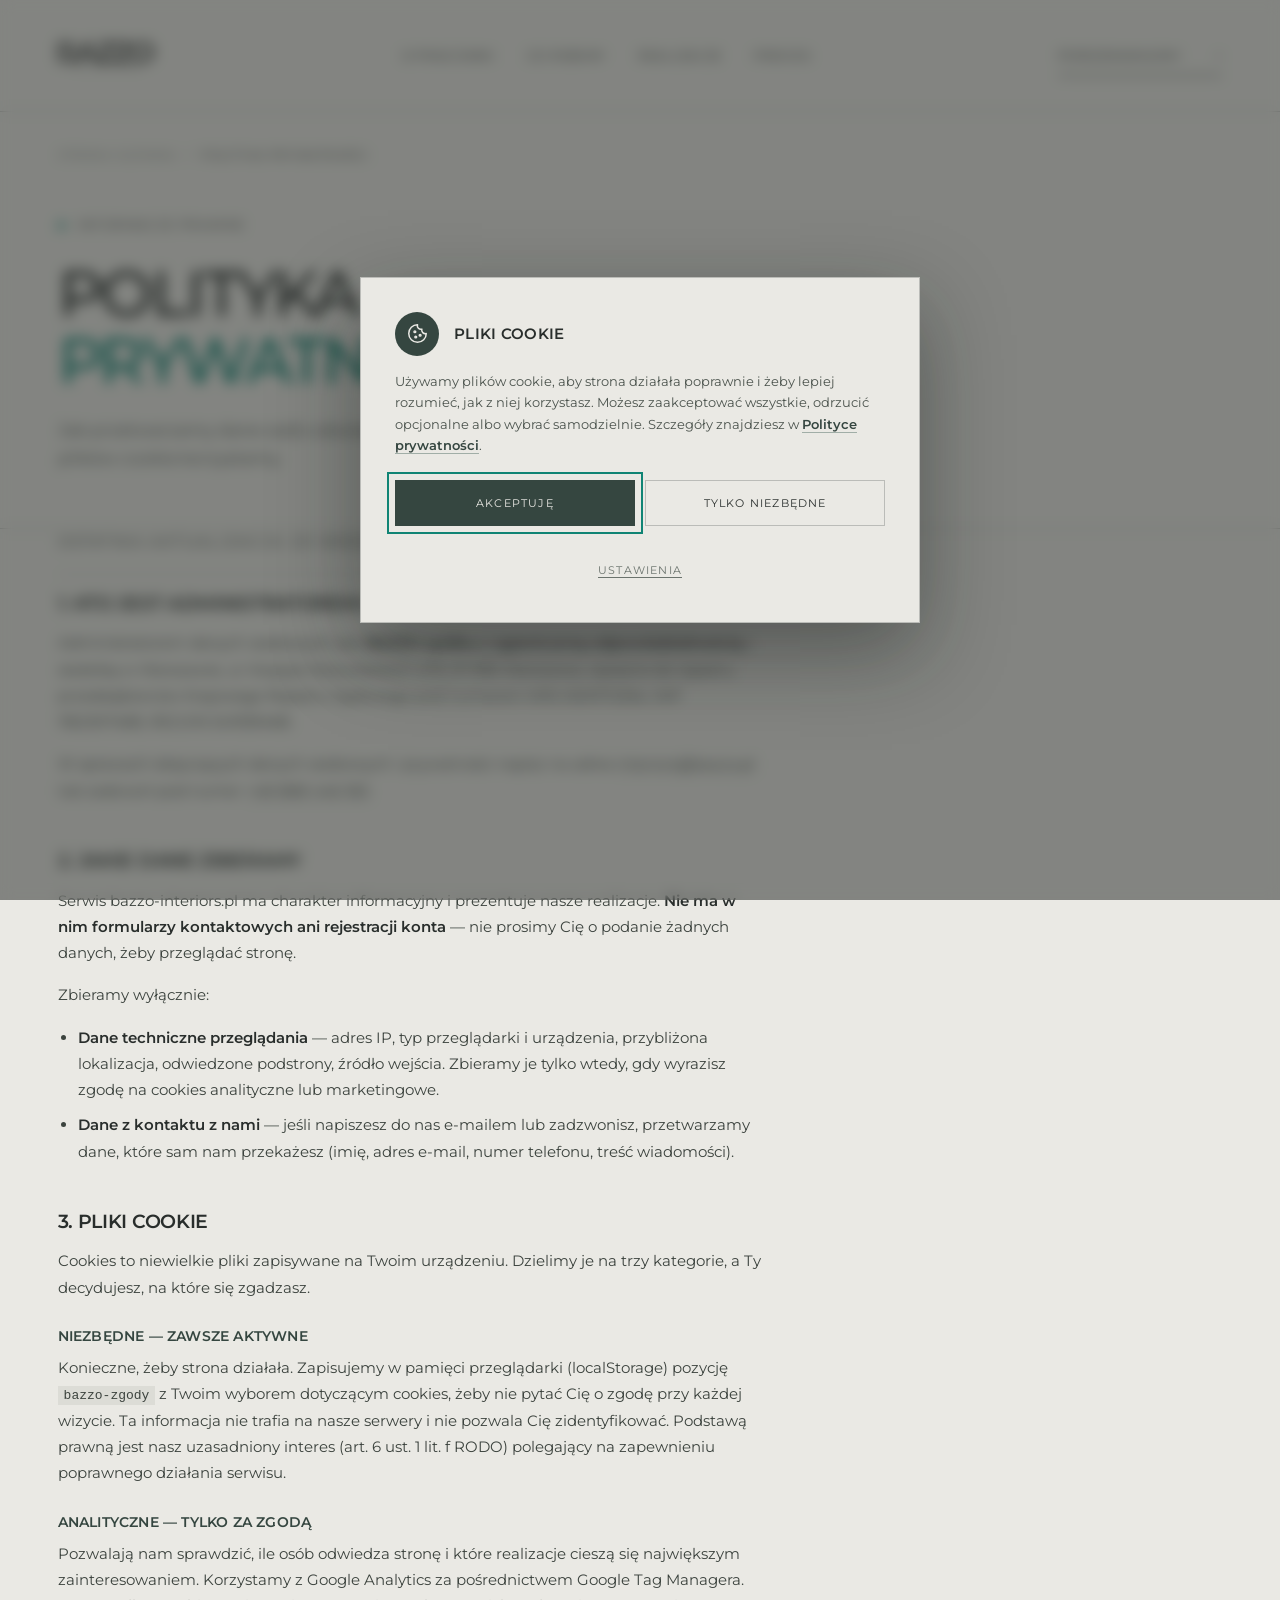
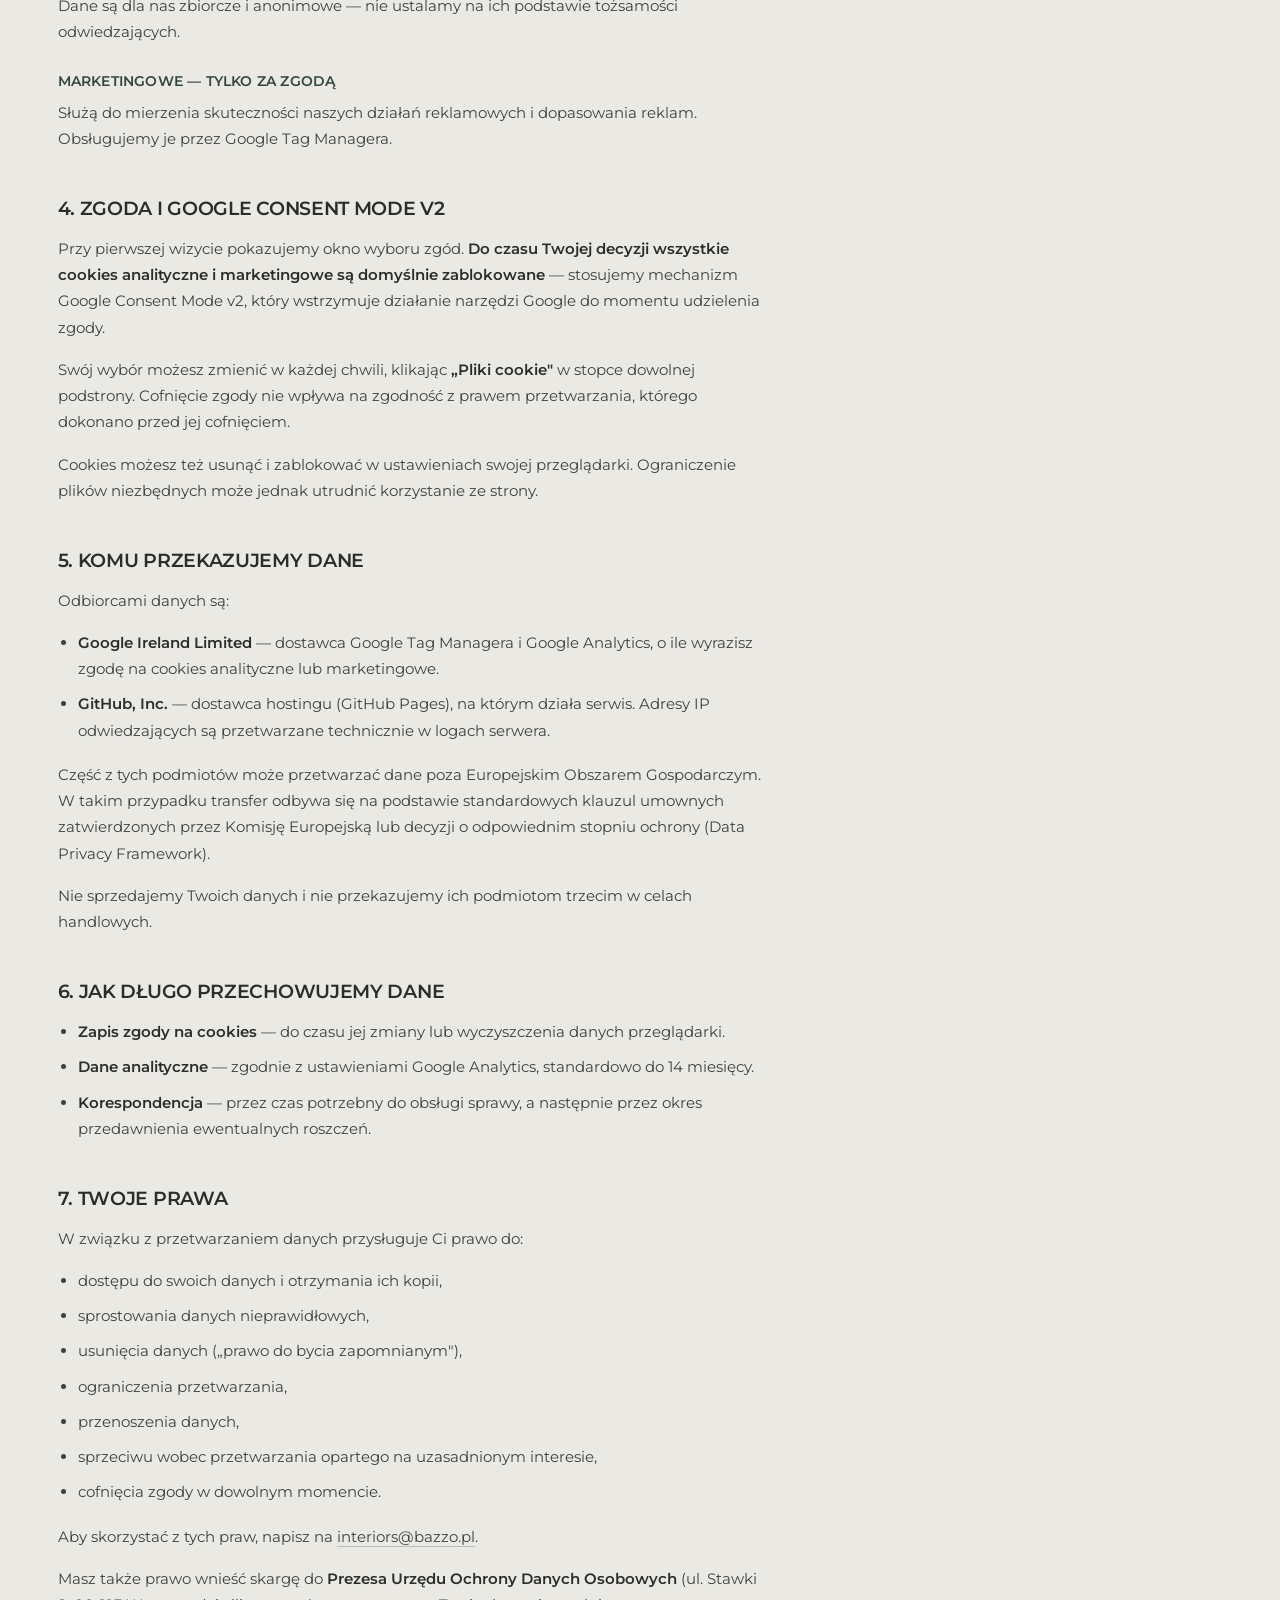
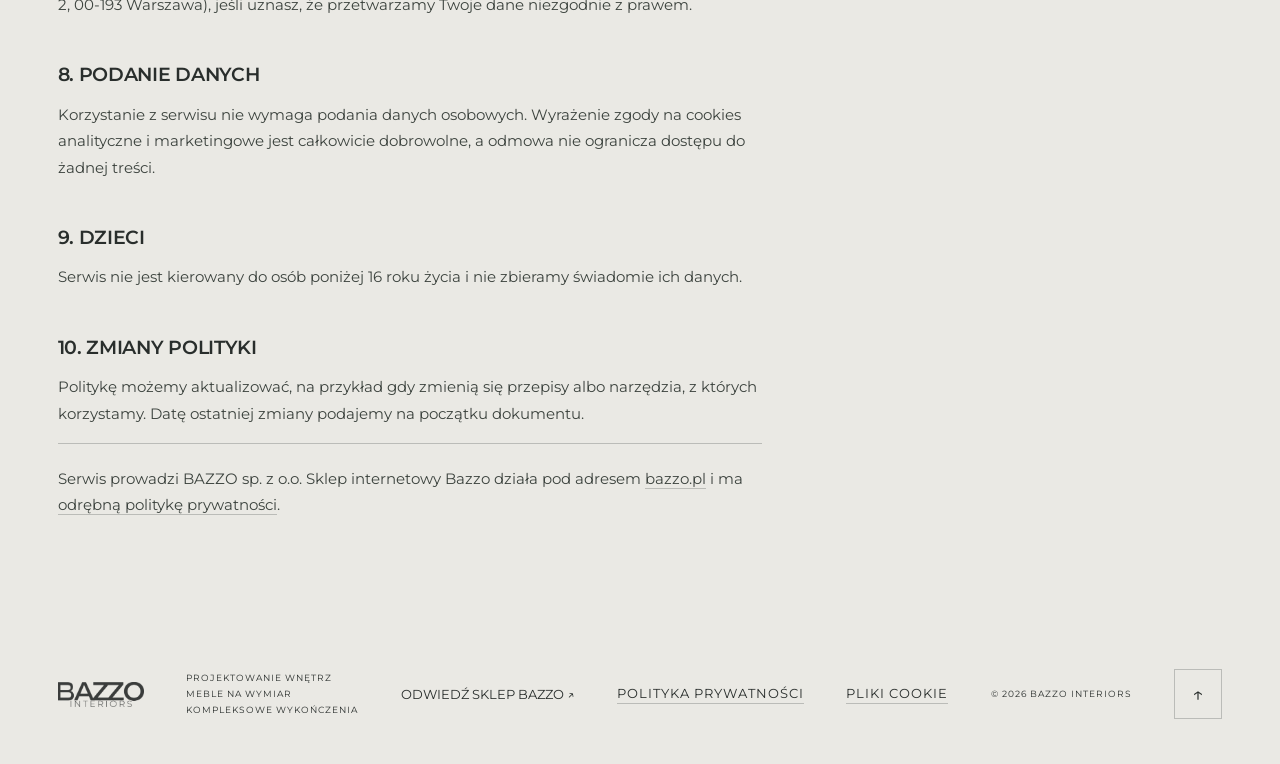
==== polityka-prywatnosci.html @ 99de22cb "Polityka prywatności Osobna podstrona opisująca realia tego serwisu: brak formularzy, lokalne fonty," ====
<!doctype html>
<html lang="pl"><head><meta charset="UTF-8"><!-- Google Consent Mode v2 --><script>window.dataLayer=window.dataLayer||[];function gtag(){dataLayer.push(arguments);}gtag('consent','default',{'ad_storage':'denied','ad_user_data':'denied','ad_personalization':'denied','analytics_storage':'denied','personalization_storage':'denied','functionality_storage':'granted','security_storage':'granted','wait_for_update':500});gtag('set','url_passthrough',true);try{var z=localStorage.getItem('bazzo-zgody');if(z){var o=JSON.parse(z);gtag('consent','update',{'ad_storage':o.marketing?'granted':'denied','ad_user_data':o.marketing?'granted':'denied','ad_personalization':o.marketing?'granted':'denied','analytics_storage':o.analityka?'granted':'denied','personalization_storage':o.analityka?'granted':'denied'});}}catch(e){}</script><!-- End Consent Mode --><!-- Google Tag Manager --><script>(function(w,d,s,l,i){w[l]=w[l]||[];w[l].push({'gtm.start':new Date().getTime(),event:'gtm.js'});var f=d.getElementsByTagName(s)[0],j=d.createElement(s),dl=l!='dataLayer'?'&l='+l:'';j.async=true;j.src='https://www.googletagmanager.com/gtm.js?id='+i+dl;f.parentNode.insertBefore(j,f);})(window,document,'script','dataLayer','GTM-NRX2MJMX');</script><!-- End Google Tag Manager --><meta name="viewport" content="width=device-width,initial-scale=1"><meta name="description" content="Polityka prywatności i informacja o plikach cookie serwisu Bazzo Interiors."><title>Polityka prywatności - Bazzo Interiors</title><link rel="stylesheet" href="style.css"><link rel="icon" href="favicon.svg"><meta name="robots" content="index,follow"></head>
<body class="subpage"><!-- Google Tag Manager (noscript) --><noscript><iframe src="https://www.googletagmanager.com/ns.html?id=GTM-NRX2MJMX" height="0" width="0" style="display:none;visibility:hidden"></iframe></noscript><!-- End Google Tag Manager (noscript) -->
<a class="skip" href="#main">Przejdź do treści</a>
<header><a class="logo" href="index.html" aria-label="Bazzo Interiors - strona główna"><img src="assets/logo/bazzo-interiors.webp?v=dcfa63eb" alt="Bazzo Interiors" width="500" height="145"></a><nav id="navigation" aria-label="Nawigacja główna"><a href="index.html#o-nas">O pracowni</a><a href="index.html#oferta">Co robimy</a><a href="index.html#realizacje">Realizacje</a><a href="index.html#proces">Proces</a><a class="mobile-contact" href="index.html#kontakt">Kontakt ↗︎</a></nav><a class="header-contact" href="index.html#kontakt">Porozmawiajmy <span>↗︎</span></a><button class="menu-toggle" aria-expanded="false" aria-controls="navigation" aria-label="Otwórz menu"><span class="menu-label">MENU</span><span class="menu-icon" aria-hidden="true"><i></i><i></i><i></i></span></button></header>

<main id="main">
<nav class="breadcrumb" aria-label="Ścieżka nawigacji"><a href="index.html">Strona główna</a><span aria-hidden="true">/</span><span aria-current="page">Polityka prywatności</span></nav>
<section class="project-hero"><p class="eyebrow"><span class="dot"></span> INFORMACJE PRAWNE</p><h1>Polityka<br><em>prywatności</em></h1><p class="lead">Jak przetwarzamy dane osób odwiedzających serwis bazzo-interiors.pl i z jakich plików cookie korzystamy.</p></section>
<article class="dokument">
<p class="dokument-data">Ostatnia aktualizacja: 20 września 2026</p>

<h2>1. Kto jest administratorem danych</h2>
<p>Administratorem danych osobowych jest <strong>BAZZO spółka z ograniczoną odpowiedzialnością</strong> z siedzibą w Warszawie, ul. Książąt Mazowieckich 4/13, 01-990 Warszawa, wpisana do rejestru przedsiębiorców Krajowego Rejestru Sądowego pod numerem KRS 0001172554, NIP 1182307488, REGON 541939468.</p>
<p>W sprawach dotyczących danych osobowych i prywatności napisz na adres <a href="mailto:interiors@bazzo.pl">interiors@bazzo.pl</a> lub zadzwoń pod numer <a href="tel:+48888446183">+48 888 446 183</a>.</p>

<h2>2. Jakie dane zbieramy</h2>
<p>Serwis bazzo-interiors.pl ma charakter informacyjny i prezentuje nasze realizacje. <strong>Nie ma w nim formularzy kontaktowych ani rejestracji konta</strong> — nie prosimy Cię o podanie żadnych danych, żeby przeglądać stronę.</p>
<p>Zbieramy wyłącznie:</p>
<ul>
<li><strong>Dane techniczne przeglądania</strong> — adres IP, typ przeglądarki i urządzenia, przybliżona lokalizacja, odwiedzone podstrony, źródło wejścia. Zbieramy je tylko wtedy, gdy wyrazisz zgodę na cookies analityczne lub marketingowe.</li>
<li><strong>Dane z kontaktu z nami</strong> — jeśli napiszesz do nas e-mailem lub zadzwonisz, przetwarzamy dane, które sam nam przekażesz (imię, adres e-mail, numer telefonu, treść wiadomości).</li>
</ul>

<h2>3. Pliki cookie</h2>
<p>Cookies to niewielkie pliki zapisywane na Twoim urządzeniu. Dzielimy je na trzy kategorie, a Ty decydujesz, na które się zgadzasz.</p>

<h3>Niezbędne — zawsze aktywne</h3>
<p>Konieczne, żeby strona działała. Zapisujemy w pamięci przeglądarki (localStorage) pozycję <code>bazzo-zgody</code> z Twoim wyborem dotyczącym cookies, żeby nie pytać Cię o zgodę przy każdej wizycie. Ta informacja nie trafia na nasze serwery i nie pozwala Cię zidentyfikować. Podstawą prawną jest nasz uzasadniony interes (art. 6 ust. 1 lit. f RODO) polegający na zapewnieniu poprawnego działania serwisu.</p>

<h3>Analityczne — tylko za zgodą</h3>
<p>Pozwalają nam sprawdzić, ile osób odwiedza stronę i które realizacje cieszą się największym zainteresowaniem. Korzystamy z Google Analytics za pośrednictwem Google Tag Managera. Dane są dla nas zbiorcze i anonimowe — nie ustalamy na ich podstawie tożsamości odwiedzających.</p>

<h3>Marketingowe — tylko za zgodą</h3>
<p>Służą do mierzenia skuteczności naszych działań reklamowych i dopasowania reklam. Obsługujemy je przez Google Tag Managera.</p>

<h2>4. Zgoda i Google Consent Mode v2</h2>
<p>Przy pierwszej wizycie pokazujemy okno wyboru zgód. <strong>Do czasu Twojej decyzji wszystkie cookies analityczne i marketingowe są domyślnie zablokowane</strong> — stosujemy mechanizm Google Consent Mode v2, który wstrzymuje działanie narzędzi Google do momentu udzielenia zgody.</p>
<p>Swój wybór możesz zmienić w każdej chwili, klikając <strong>„Pliki cookie"</strong> w stopce dowolnej podstrony. Cofnięcie zgody nie wpływa na zgodność z prawem przetwarzania, którego dokonano przed jej cofnięciem.</p>
<p>Cookies możesz też usunąć i zablokować w ustawieniach swojej przeglądarki. Ograniczenie plików niezbędnych może jednak utrudnić korzystanie ze strony.</p>

<h2>5. Komu przekazujemy dane</h2>
<p>Odbiorcami danych są:</p>
<ul>
<li><strong>Google Ireland Limited</strong> — dostawca Google Tag Managera i Google Analytics, o ile wyrazisz zgodę na cookies analityczne lub marketingowe.</li>
<li><strong>GitHub, Inc.</strong> — dostawca hostingu (GitHub Pages), na którym działa serwis. Adresy IP odwiedzających są przetwarzane technicznie w logach serwera.</li>
</ul>
<p>Część z tych podmiotów może przetwarzać dane poza Europejskim Obszarem Gospodarczym. W takim przypadku transfer odbywa się na podstawie standardowych klauzul umownych zatwierdzonych przez Komisję Europejską lub decyzji o odpowiednim stopniu ochrony (Data Privacy Framework).</p>
<p>Nie sprzedajemy Twoich danych i nie przekazujemy ich podmiotom trzecim w celach handlowych.</p>

<h2>6. Jak długo przechowujemy dane</h2>
<ul>
<li><strong>Zapis zgody na cookies</strong> — do czasu jej zmiany lub wyczyszczenia danych przeglądarki.</li>
<li><strong>Dane analityczne</strong> — zgodnie z ustawieniami Google Analytics, standardowo do 14 miesięcy.</li>
<li><strong>Korespondencja</strong> — przez czas potrzebny do obsługi sprawy, a następnie przez okres przedawnienia ewentualnych roszczeń.</li>
</ul>

<h2>7. Twoje prawa</h2>
<p>W związku z przetwarzaniem danych przysługuje Ci prawo do:</p>
<ul>
<li>dostępu do swoich danych i otrzymania ich kopii,</li>
<li>sprostowania danych nieprawidłowych,</li>
<li>usunięcia danych („prawo do bycia zapomnianym"),</li>
<li>ograniczenia przetwarzania,</li>
<li>przenoszenia danych,</li>
<li>sprzeciwu wobec przetwarzania opartego na uzasadnionym interesie,</li>
<li>cofnięcia zgody w dowolnym momencie.</li>
</ul>
<p>Aby skorzystać z tych praw, napisz na <a href="mailto:interiors@bazzo.pl">interiors@bazzo.pl</a>.</p>
<p>Masz także prawo wnieść skargę do <strong>Prezesa Urzędu Ochrony Danych Osobowych</strong> (ul. Stawki 2, 00-193 Warszawa), jeśli uznasz, że przetwarzamy Twoje dane niezgodnie z prawem.</p>

<h2>8. Podanie danych</h2>
<p>Korzystanie z serwisu nie wymaga podania danych osobowych. Wyrażenie zgody na cookies analityczne i marketingowe jest całkowicie dobrowolne, a odmowa nie ogranicza dostępu do żadnej treści.</p>

<h2>9. Dzieci</h2>
<p>Serwis nie jest kierowany do osób poniżej 16 roku życia i nie zbieramy świadomie ich danych.</p>

<h2>10. Zmiany polityki</h2>
<p>Politykę możemy aktualizować, na przykład gdy zmienią się przepisy albo narzędzia, z których korzystamy. Datę ostatniej zmiany podajemy na początku dokumentu.</p>

<p class="dokument-stopka">Serwis prowadzi BAZZO sp. z o.o. Sklep internetowy Bazzo działa pod adresem <a href="https://bazzo.pl/" target="_blank" rel="noopener">bazzo.pl</a> i ma <a href="https://bazzo.pl/policies/privacy-policy" target="_blank" rel="noopener">odrębną politykę prywatności</a>.</p>
</article>
</main>
<footer><a class="logo" href="index.html"><img src="assets/logo/bazzo-interiors.webp?v=dcfa63eb" alt="Bazzo Interiors" width="500" height="145"></a><p>PROJEKTOWANIE WNĘTRZ<br>MEBLE NA WYMIAR<br>KOMPLEKSOWE WYKOŃCZENIA</p><a href="https://bazzo.pl/" target="_blank" rel="noopener">Odwiedź sklep Bazzo ↗︎</a><a class="polityka-link" href="polityka-prywatnosci.html">Polityka prywatności</a><a class="zgody-link" href="#zgody">Pliki cookie</a><span>© 2026 BAZZO INTERIORS</span><a class="to-top" href="#" aria-label="Wróć na początek">↑︎</a></footer>
<div class="zgody" id="zgody" role="dialog" aria-modal="false" aria-labelledby="zgody-tytul" aria-describedby="zgody-opis"><div class="zgody-panel"><div class="zgody-naglowek"><span class="zgody-ikona" aria-hidden="true"><svg viewBox="0 0 24 24" fill="none" stroke="currentColor" stroke-width="1.7" stroke-linecap="round" stroke-linejoin="round"><path d="M12 2a10 10 0 1 0 10 10 4 4 0 0 1-5-5 4 4 0 0 1-5-5Z"/><circle cx="9" cy="10" r="1"/><circle cx="15" cy="14" r="1"/><circle cx="10" cy="16" r="1"/></svg></span><h2 id="zgody-tytul">Pliki cookie</h2></div><p id="zgody-opis">Używamy plików cookie, aby strona działała poprawnie i żeby lepiej rozumieć, jak z niej korzystasz. Możesz zaakceptować wszystkie, odrzucić opcjonalne albo wybrać samodzielnie. Szczegóły znajdziesz w <a href="polityka-prywatnosci.html">Polityce prywatności</a>.</p><div class="zgody-akcje"><button type="button" class="zgody-tak" data-zgoda="wszystko">Akceptuję</button><button type="button" class="zgody-nie" data-zgoda="nic">Tylko niezbędne</button><button type="button" class="zgody-wiecej" data-zgoda="ustawienia" aria-expanded="false" aria-controls="zgody-szczegoly">Ustawienia</button></div><div class="zgody-szczegoly" id="zgody-szczegoly"><div class="zgody-kat"><input type="checkbox" id="zg-niezbedne" checked disabled><div><label for="zg-niezbedne">Niezbędne</label><p>Konieczne do działania strony. Zawsze włączone.</p></div></div><div class="zgody-kat"><input type="checkbox" id="zg-analityka"><div><label for="zg-analityka">Analityczne</label><p>Anonimowe statystyki odwiedzin — pomagają nam ulepszać stronę.</p></div></div><div class="zgody-kat"><input type="checkbox" id="zg-marketing"><div><label for="zg-marketing">Marketingowe</label><p>Dopasowanie reklam i mierzenie ich skuteczności.</p></div></div><div class="zgody-akcje" style="margin-top:18px"><button type="button" class="zgody-tak" data-zgoda="wybrane">Zapisz wybór</button></div></div></div></div><script src="script.js"></script></body></html>
---- style.css ----
@font-face{font-family:Montserrat;font-style:normal;font-weight:400;font-display:swap;src:url('/fonts/montserrat-400.ttf') format('truetype')}@font-face{font-family:Montserrat;font-style:normal;font-weight:500;font-display:swap;src:url('/fonts/montserrat-500.ttf') format('truetype')}@font-face{font-family:Montserrat;font-style:normal;font-weight:600;font-display:swap;src:url('/fonts/montserrat-600.ttf') format('truetype')}
:root{--cream:#efede5;--ink:#252b27;--green:#108474;--forest:#173f36;--peach:#e8c7b8;--line:rgba(37,43,39,.22)}*{box-sizing:border-box}html{scroll-behavior:smooth;scroll-padding-top:30px}body{margin:0;background:var(--cream);color:var(--ink);font-family:Arial,Helvetica,sans-serif;font-size:16px;-webkit-font-smoothing:antialiased}a{color:inherit;text-decoration:none}button{font:inherit;color:inherit;cursor:pointer}a,button,summary{-webkit-tap-highlight-color:transparent}a:focus-visible,button:focus-visible,summary:focus-visible{outline:2px solid var(--green);outline-offset:6px}img{display:block;width:100%;height:100%;object-fit:cover}h1,h2,h3,p,figure{margin:0}h1,h2,h3{font-family:Georgia,'Times New Roman',serif;font-weight:400}em{font-weight:400}header{height:112px;padding:0 4.5%;display:flex;align-items:center;gap:35px;border-bottom:1px solid var(--line)}.logo{font-family:Georgia,serif;font-size:56px;line-height:.7;letter-spacing:-5px;display:inline-flex;flex-direction:column;align-items:center}.logo span{font-family:Arial,sans-serif;font-size:10px;letter-spacing:4px;margin-top:17px;padding-left:7px}nav{display:flex;gap:32px;margin:auto;font-size:14px}nav a{padding:10px 0;position:relative}nav a:after{content:'';position:absolute;left:0;bottom:4px;width:0;height:1px;background:currentColor;transition:width .25s}nav a:hover:after{width:100%}.header-contact{font-size:14px;border-bottom:1px solid;padding:12px 0}.header-contact span{margin-left:30px}.menu-toggle{display:none}.hero{display:grid;grid-template-columns:48% 49% 3%;padding:36px 4.5% 42px;min-height:680px}.hero-copy{padding:30px 11% 10px 0;display:flex;flex-direction:column}.eyebrow,.section-label,.image-note,.photo-caption,.underlink,figcaption,.principles a{font-size:12px;letter-spacing:1.4px;line-height:1.5}.eyebrow{display:flex;gap:12px;align-items:center}.dot{height:7px;width:7px;border-radius:50%;background:var(--green)}h1{font-size:clamp(75px,8.5vw,135px);letter-spacing:-7px;line-height:.96;margin:62px 0 42px}h1 em{color:var(--green)}.hero-bottom{display:flex;align-items:center;justify-content:space-between;gap:12px}.hero-bottom p{line-height:1.65}.round-link{height:70px;width:70px;flex-shrink:0;border:1px solid var(--ink);border-radius:50%;display:grid;place-items:center;font-size:30px;transition:background .3s,color .3s,transform .3s}.round-link:hover{background:var(--forest);color:var(--cream);transform:rotate(45deg)}.underlink{margin-top:auto;padding-top:44px;width:max-content;display:flex;gap:42px;align-items:center}.underlink span{font-size:22px}.hero-photo{position:relative;overflow:hidden;min-height:590px}.hero-photo img{position:absolute;object-position:50% 54%}.hero-side{writing-mode:vertical-rl;align-self:center;justify-self:end;font-size:10px;letter-spacing:2px}.principles{background:var(--forest);color:var(--cream);padding:28px 4.5%;display:flex;gap:45px;align-items:center}.principles>span{font-family:Georgia,serif;font-size:27px}.principles a{margin-left:auto;font-size:10px}.section{padding:100px 4.5%;display:grid;grid-template-columns:21% 79%;position:relative}.section-label{font-size:11px;padding-top:12px}.about h2,h2{font-size:clamp(38px,4.6vw,70px);letter-spacing:-2.5px;line-height:1.08}.about h2 em{color:var(--green)}.about-text{display:grid;grid-template-columns:1fr 1fr;gap:50px;margin:42px 0 0;max-width:910px}.about-text p,.author p{line-height:1.7;font-size:15px}.small-mark{font:italic 130px Georgia,serif;color:var(--green);letter-spacing:-18px}.author strong{font-weight:500}.services{background:var(--forest);color:var(--cream)}.section-heading{display:flex;justify-content:space-between;align-items:end;gap:35px;margin-bottom:55px}.section-heading p{font-size:14px;line-height:1.65}.service-list{border-top:1px solid #ffffff40}details{border-bottom:1px solid #ffffff40}summary{list-style:none;display:flex;align-items:center;padding:25px 0;cursor:pointer;gap:30px}summary::-webkit-details-marker{display:none}.number{font-size:11px;opacity:.65}h3{font-size:27px}.plus{font-size:27px;margin-left:auto;font-weight:200;transition:transform .3s}details[open] .plus{transform:rotate(45deg)}details p{margin:0 55px 28px;max-width:560px;line-height:1.7;font-size:15px;color:#e0e4db}.portfolio{padding-bottom:90px}.portfolio-heading{display:flex;justify-content:space-between;align-items:end;gap:25px;margin-bottom:55px}.portfolio-heading p{font-size:14px;line-height:1.6}.gallery{grid-column:1/3;display:grid;grid-template-columns:1fr 1fr;gap:70px 7%}.photo-button{padding:0;border:0;display:block;width:100%;position:relative;overflow:hidden;background:#d4d1c6}.photo-button img{transition:transform .7s}.photo-button:hover img{transform:scale(1.04)}.photo-button>span{position:absolute;right:16px;bottom:16px;border-radius:50%;width:42px;height:42px;display:grid;place-items:center;background:var(--cream);font-size:23px}figcaption{display:flex;justify-content:space-between;gap:10px;padding-top:17px;font-size:9px;letter-spacing:.8px}.process{background:var(--peach)}.steps{display:grid;grid-template-columns:repeat(4,1fr);margin:55px 0 50px}.steps article{padding:0 22px;border-left:1px solid var(--line)}.steps article:first-child{padding-left:0;border:0}.steps article:last-child{padding-right:0}.steps article>span{font:italic 40px Georgia,serif}.steps h3{font-size:23px;margin:27px 0 17px}.steps p{font-size:14px;line-height:1.6}.assurances{border-top:1px solid var(--line);padding-top:30px;display:grid;grid-template-columns:repeat(3,1fr);gap:30px}.assurances h4{font-size:13px;font-weight:500;margin:0 0 10px}.assurances p{font-size:12px;line-height:1.6;max-width:225px}.contact{background:var(--ink);color:var(--cream);padding-top:100px;padding-bottom:100px}.contact h2{font-size:clamp(48px,6vw,90px)}.contact h2 em{color:#b9cdbf}.contact-bottom{display:grid;grid-template-columns:1fr 1.25fr;gap:40px;margin-top:55px;align-items:end}.contact-bottom p{font-size:14px;line-height:1.7}.contact-links{display:flex;flex-direction:column;gap:20px}.contact-links a{padding-bottom:15px;border-bottom:1px solid #ffffff55;display:flex;justify-content:space-between;font:25px Georgia,serif}.contact-links a:hover{color:#b9cdbf}footer{padding:45px 4.5%;display:flex;align-items:center;justify-content:space-between;gap:30px}footer p,footer>span{font-size:9px;line-height:1.8;letter-spacing:1px}footer>a:not(.logo){font-size:13px}.to-top{border:1px solid var(--line);padding:12px 17px;font-size:20px!important}.skip{position:fixed;top:-60px;left:12px;z-index:10;background:var(--cream);padding:14px}.skip:focus{top:10px}dialog{border:0;background:var(--ink);color:var(--cream);padding:55px 25px 15px;width:min(1100px,95vw);max-height:95dvh}dialog::backdrop{background:#151a17ed}dialog picture{display:block;width:100%}dialog img{width:100%;height:70dvh;object-fit:contain}.close-dialog{position:absolute;right:25px;top:17px;background:none;border:0;color:var(--cream);font-size:12px;letter-spacing:1px}.lightbox-bottom{display:flex;align-items:center;justify-content:center;gap:35px;margin-top:12px}.lightbox-bottom button{background:none;border:1px solid #ffffff55;width:42px;height:35px}.lightbox-bottom span{font-size:12px}@media(min-width:1550px){body{max-width:1800px;margin:auto}.hero{min-height:790px}.hero-photo{min-height:700px}}@media(max-width:950px){header{height:95px;gap:20px}nav{gap:20px}.header-contact span{margin-left:12px}.hero{grid-template-columns:48% 52%;min-height:610px}.hero-side{display:none}.hero-photo{min-height:535px}h1{font-size:85px;letter-spacing:-5px;margin-top:65px}.hero-copy{padding-right:10%}.section{grid-template-columns:17% 83%;padding-top:75px;padding-bottom:75px}.section-label{font-size:9px;letter-spacing:.7px}.section-heading{align-items:start;flex-direction:column;gap:25px}.about-text{gap:28px}.steps{grid-template-columns:1fr 1fr;gap:30px}.steps article:nth-child(3){border:0;padding-left:0}.contact-links a{font-size:21px}.principles{gap:25px}.principles>span{font-size:23px}footer p{display:none}}@media(max-width:680px){header{height:90px;padding:0 6%;justify-content:space-between}.logo{font-size:47px}.logo span{font-size:8px;letter-spacing:3px;margin-top:14px}.header-contact{margin-left:auto;font-size:12px}.header-contact span{display:none}.menu-toggle{display:flex;gap:14px;background:none;border:0;padding:10px 0;font-size:12px}.menu-toggle span{font-size:16px}nav{display:none;position:absolute;left:0;right:0;top:90px;padding:25px 6%;background:var(--cream);z-index:5;border-bottom:1px solid var(--line)}nav.is-open{display:flex;flex-direction:column;gap:10px}.hero{padding:28px 6% 30px;display:flex;flex-direction:column}.hero-copy{padding:0}.eyebrow{font-size:10px;letter-spacing:1px}h1{font-size:clamp(75px,16vw,108px);letter-spacing:-5px;margin:35px 0 26px}.hero-bottom{max-width:none}.hero-bottom p{font-size:14px}.round-link{width:58px;height:58px}.underlink{font-size:10px;gap:25px;padding-top:24px;margin-bottom:28px}.hero-photo{min-height:0;height:470px}.principles{padding:25px 6%;gap:12px;flex-wrap:wrap;justify-content:space-between}.principles>span{font-size:20px}.principles a{width:100%;margin:8px 0 0;font-size:9px}.section{display:block;padding:60px 6%}.section-label{font-size:10px;margin-bottom:27px;padding:0;letter-spacing:1px}h2,.about h2{font-size:42px;letter-spacing:-1.8px}.about-text{display:block;margin:30px 0}.about-text p{font-size:15px;margin-bottom:18px}.small-mark{font-size:90px;letter-spacing:-10px;flex-shrink:0}.author p{font-size:13px}.section-heading{margin-bottom:30px}.section-heading p{font-size:14px}summary{gap:15px;padding:21px 0}h3{font-size:23px}.number{font-size:10px}.plus{font-size:23px}details p{margin:0 0 25px 29px;font-size:14px}.portfolio-heading{display:block;margin-bottom:30px}.portfolio-heading p{margin-top:22px}.gallery{gap:35px;display:flex;flex-direction:column}.project{margin:0}figcaption{font-size:8px;padding-top:12px}.steps{margin:35px 0;gap:35px 20px}.steps article{padding:0 0 0 20px}.steps h3{font-size:23px;margin:20px 0 13px}.steps p{font-size:13px}.assurances{grid-template-columns:1fr;gap:23px}.assurances p{max-width:100%;font-size:13px}.assurances h4{font-size:14px}.contact h2{font-size:48px}.contact-bottom{display:block;margin-top:30px}.contact-links{margin-top:35px}.contact-links a{font-size:25px}footer{padding:35px 6%;flex-wrap:wrap;gap:30px}footer>span{width:70%;font-size:8px}footer>.to-top{margin-left:auto}.photo-button>span{width:36px;height:36px}.hero-photo img{object-position:center 60%}dialog{padding:50px 10px 12px}dialog picture{display:block;width:100%}dialog img{height:65dvh}}@media(prefers-reduced-motion:reduce){html{scroll-behavior:auto}*,*:before,*:after{transition:none!important;animation:none!important}}

/* Montserrat typography and grey-led Bazzo palette. */
:root{--cream:#eae9e4;--ink:#292e2c;--green:#108474;--forest:#354640;--peach:#d0d1cb;--line:rgba(41,46,44,.24)}
body,h1,h2,h3,h4,button,input,select,textarea,.logo,.logo span,.small-mark,.steps article>span,.principles>span,.contact-links a{font-family:Montserrat,Arial,sans-serif}
h1,h2,h3,h4{text-transform:uppercase;font-weight:500}em{font-style:normal;font-weight:inherit}
h1{font-size:clamp(48px,5.6vw,88px);letter-spacing:-.055em;line-height:1.06;margin:70px 0 46px}
h2,.about h2{font-size:clamp(32px,3.55vw,54px);line-height:1.15;letter-spacing:-.045em}
.hero-copy{padding-right:8%}.logo{font-weight:600;font-size:49px;letter-spacing:-4px}.logo span{font-weight:500}
.principles{background:#3d4441}.principles>span{font-size:21px;letter-spacing:-.6px}.services{background:#3b4641}.steps article>span{font-size:32px;font-weight:400}.steps h3{font-size:18px;letter-spacing:-.5px;line-height:1.35}.service-list h3{font-size:22px;letter-spacing:-.7px}.small-mark{font-size:105px;font-style:normal;letter-spacing:-12px}.contact{background:#292e2c}.contact h2{font-size:clamp(36px,4.7vw,71px);letter-spacing:-.05em}.contact-links a{font-size:22px;letter-spacing:-.7px}.hero-photo img{object-position:center 50%}.project:nth-child(3) .photo-button{aspect-ratio:1.16}.project:nth-child(4) .photo-button{aspect-ratio:.95}.contact h2 em{color:#a6bfb2}@media(max-width:950px){h1{font-size:clamp(41px,5.6vw,65px);letter-spacing:-.055em}.hero-copy{padding-right:8%}.principles>span{font-size:18px}.contact-links a{font-size:18px}.section-heading h2{font-size:40px}}@media(max-width:680px){h1{font-size:clamp(44px,10vw,68px);margin:36px 0 30px;letter-spacing:-.055em}.hero-copy{padding:0}.logo{font-size:42px}.principles>span{font-size:14px;letter-spacing:-.4px}.principles{gap:10px}.principles a{font-size:9px}h2,.about h2,.section-heading h2{font-size:31px;letter-spacing:-1.2px;line-height:1.2}.service-list h3{font-size:18px;line-height:1.4}.steps h3{font-size:17px}.small-mark{font-size:80px}.contact h2{font-size:34px;letter-spacing:-1.5px}.contact-links a{font-size:20px}}
/* Uppercase navigation, actions and horizontal brand statements. */
nav a,.header-contact,.menu-toggle,.principles>span,footer>a:not(.logo),button{text-transform:uppercase}
.principles>span{font-size:19px;letter-spacing:.2px}
nav{font-size:12px;letter-spacing:.7px}.header-contact{font-size:12px;letter-spacing:.5px}@media(max-width:950px){.principles>span{font-size:15px}.principles{gap:22px}nav{gap:20px;font-size:11px}}@media(max-width:680px){.principles>span{font-size:clamp(10px,2.8vw,15px);letter-spacing:0}.principles{gap:9px}.header-contact{font-size:10px}.menu-toggle{font-size:10px}nav{font-size:13px}}
.mobile-contact{display:none}.menu-icon{width:22px;height:20px;position:relative;display:block}.menu-icon i{position:absolute;left:0;width:22px;height:1px;background:currentColor;transition:transform .2s,top .2s}.menu-icon i:first-child{top:6px}.menu-icon i:last-child{top:13px}.menu-toggle[aria-expanded=true] .menu-icon i:first-child{top:10px;transform:rotate(45deg)}.menu-toggle[aria-expanded=true] .menu-icon i:last-child{top:10px;transform:rotate(-45deg)}@media(max-width:680px){
 header{height:88px;position:relative;z-index:20;background:var(--cream);padding:0 6%;gap:0}
 .header-contact{display:none}.menu-toggle{display:flex;align-items:center;gap:14px;min-height:48px;min-width:88px;justify-content:flex-end;margin-left:auto;font-size:11px;letter-spacing:1px}.menu-toggle .menu-label{font-size:11px}.menu-toggle:focus:not(:focus-visible){outline:none}
 nav{display:none;position:fixed;inset:88px 0 0;margin:0;padding:25px 6% max(32px,env(safe-area-inset-bottom));background:var(--cream);overflow:auto;border:0;gap:0}
 nav.is-open{display:flex;flex-direction:column;gap:0}nav a{display:flex;align-items:center;justify-content:space-between;min-height:76px;font-size:25px;font-weight:500;letter-spacing:-1px;border-bottom:1px solid var(--line);padding:22px 0}nav a:after{display:none}nav a:before{content:'↗';order:2;font-size:22px;font-weight:400}nav .mobile-contact{display:flex;margin-top:auto;color:var(--green);border-bottom:0;padding-top:40px}nav .mobile-contact:before{content:none}
 body.menu-open{overflow:hidden}body.menu-open header{position:fixed;inset:0 0 auto;height:88px}body.menu-open #main{padding-top:88px}
}@media(max-width:680px){
 .header-contact{display:block;margin-left:auto;margin-right:18px;font-size:10px;letter-spacing:.3px;padding:12px 0;white-space:nowrap}
 .menu-toggle{min-width:44px;width:44px;min-height:44px;margin-left:0;justify-content:center;gap:0}
 .menu-toggle .menu-label{display:none}.menu-icon{height:22px;width:22px}
 .menu-icon i:first-child{top:4px}.menu-icon i:nth-child(2){top:10px}.menu-icon i:last-child{top:16px}
 .menu-toggle[aria-expanded=true] .menu-icon i:first-child{top:10px;transform:rotate(45deg)}
 .menu-toggle[aria-expanded=true] .menu-icon i:nth-child(2){opacity:0}
 .menu-toggle[aria-expanded=true] .menu-icon i:last-child{top:10px;transform:rotate(-45deg)}
}

/* Shared alignment and uncropped, proportionate photography. */
.about-image{grid-column:2;width:100%;height:auto;aspect-ratio:4/3}

.small-mark{font-size:110px;line-height:1;font-weight:500;letter-spacing:-10px}.author p{max-width:670px}
.gallery{grid-column:2;display:grid;grid-template-columns:repeat(2,minmax(0,1fr));gap:44px 28px}
.gallery .project{width:100%;justify-self:stretch;align-self:start}.gallery .project-landscape .photo-button{aspect-ratio:4/3}.gallery .project-portrait .photo-button{aspect-ratio:3/4}.gallery .photo-button img{object-fit:contain}.gallery .photo-button:hover img{transform:none}@media(max-width:950px){.small-mark{font-size:90px}.gallery{gap:36px 22px}}@media(max-width:680px){.small-mark{font-size:65px;letter-spacing:-6px}.author p{font-size:13px}.gallery{display:grid;grid-template-columns:1fr;gap:30px}.gallery .project{width:100%;align-self:start}.gallery .project-landscape .photo-button{aspect-ratio:4/3}.gallery .project-portrait .photo-button{aspect-ratio:3/4}}

/* The opening composition, including the brand strip, fits the viewport. */
.hero{height:calc(100svh - 192px);min-height:0;padding-top:26px;padding-bottom:26px;grid-template-rows:minmax(0,1fr)}
.hero-copy{min-height:0;padding-top:12px;padding-bottom:4px}.hero-copy h1{margin:clamp(22px,5vh,60px) 0 clamp(22px,4vh,42px)}.hero-copy .underlink{padding-top:20px}
.hero-photo{min-height:0;height:100%;padding:7px;border:1px solid #b5b9b2;background:#dce0d8}.hero-photo img{position:static;width:100%;height:100%}
.principles{height:80px;padding-top:18px;padding-bottom:18px}
.gallery .photo-button{padding:7px;border:1px solid #b5b9b2;background:#dce0d8}.gallery .photo-button>span{right:17px;bottom:17px}@media(min-width:1550px){.hero{min-height:0}.hero-photo{min-height:0}}@media(min-width:681px) and (max-height:740px){.hero-copy h1{font-size:clamp(42px,5vw,72px);margin:24px 0}.hero-copy{padding-top:0}.hero-bottom p{font-size:14px}.hero-copy .underlink{padding-top:12px}}@media(min-width:681px) and (max-width:950px){.hero{height:calc(100svh - 175px);min-height:0}.hero-photo{min-height:0}}@media(max-width:680px){
 .hero{height:calc(100svh - 176px);min-height:0;padding:20px 6%;display:grid;grid-template-columns:minmax(0,1fr);grid-template-rows:auto minmax(0,1fr);gap:0}
 .hero-copy{padding:0;min-height:0}.hero-copy h1{font-size:clamp(38px,10vw,58px);margin:24px 0 20px}.hero-bottom p{font-size:13px;line-height:1.5}.hero-bottom .round-link{width:48px;height:48px;font-size:24px}.hero-copy .underlink{padding-top:14px;margin-bottom:20px;font-size:9px;line-height:1.2}.hero-photo{height:100%;min-height:0;padding:5px}.hero-photo img{object-position:center 55%}.principles{height:88px;min-height:0;padding:16px 6%;row-gap:7px}.principles a{margin-top:0}.eyebrow{font-size:9px}.gallery .photo-button{padding:5px}
}@media(max-height:580px){.hero{height:auto;min-height:430px}.hero-photo{min-height:230px}}

/* Karuzela w sekcji hero: przesuw z miękkim easingiem i delikatnym zoomem aktywnego kadru. */
.hero-photo .carousel{position:relative;width:100%;height:100%;overflow:hidden}
.carousel-track{list-style:none;margin:0;padding:0;display:flex;height:100%;width:100%;transition:transform .85s cubic-bezier(.22,.61,.36,1)}
.hero-slide{flex:0 0 100%;height:100%;overflow:hidden}
.hero-slide picture{display:block;width:100%;height:100%}
.hero-slide img{width:100%;height:100%;object-fit:cover;object-position:center 55%;transform:scale(1.06);transition:transform 1.4s cubic-bezier(.22,.61,.36,1)}
.hero-slide.is-active img{transform:scale(1)}




@media(prefers-reduced-motion:reduce){.carousel-track{transition:none}.hero-slide img{transform:none;transition:none}}

/* Sekcja O pracowni bez zdjęcia: nota o autorze jako stopka tekstu, w jednej kolumnie z akapitami. */
.author{grid-column:2;display:grid;grid-template-columns:96px minmax(0,1fr);align-items:center;gap:34px;width:100%;max-width:910px;margin-top:52px;padding-top:34px;border-top:1px solid var(--line)}
.author p{max-width:640px;margin:0}
.small-mark{font-size:88px;line-height:1;font-weight:500;letter-spacing:-9px;color:var(--green)}
@media(max-width:950px){.author{grid-template-columns:78px minmax(0,1fr);gap:26px;margin-top:42px;padding-top:28px}.small-mark{font-size:72px;letter-spacing:-7px}}
@media(max-width:680px){.author{grid-template-columns:58px minmax(0,1fr);gap:18px;margin-top:32px;padding-top:26px}.small-mark{font-size:54px;letter-spacing:-5px}}

/* Sekcja O pracowni: nagłówek, akapity i nota o autorze na wspólnej siatce
   i wspólnej prawej krawędzi, żeby blok czytał się jako jedna kolumna. */
.about-content,.about .about-text,.about .author{max-width:1035px;width:100%}
.about h2{max-width:900px}
.about .about-text{grid-template-columns:repeat(2,minmax(0,1fr));gap:56px;margin:44px 0 0}
.about .author{grid-template-columns:96px minmax(0,1fr);gap:34px;margin-top:56px;padding-top:34px}
.about .author p{max-width:none}
@media(max-width:950px){.about h2{max-width:none}.about .about-text{gap:34px;margin-top:36px}.about .author{margin-top:44px;padding-top:28px}}
@media(max-width:680px){.about .about-text{display:block;margin-top:26px}.about .about-text p+p{margin-top:18px}.about .author{margin-top:32px;padding-top:26px}}
/* Jedna kolumna tekstu o szerokości optymalnej do czytania. */
.about .about-text{display:block;max-width:68ch}
.about .about-text p{font-size:16px;line-height:1.75}
@media(max-width:680px){.about .about-text p{font-size:15px}}

/* Sekcja materiałów: pionowe kafle z fakturą, pod nimi próbka koloru i kod. */
.materials{background:#292e2c;color:var(--cream)}
.materials .section-label{color:#9aa39d}
.materials-main{grid-column:2}
.materials .section-heading{display:flex;justify-content:space-between;align-items:end;gap:35px;margin-bottom:52px}
.materials .section-heading p{font-size:14px;line-height:1.65;color:#c3c9c4}
.material-grid{display:grid;grid-template-columns:repeat(4,minmax(0,1fr));gap:22px}
/* Kafle wyrównane w rzędzie niezależnie od długości nazwy: każdy kafel to
   własna siatka z trzema stałymi pasami (zdjęcie / próbka / podpis). */
.material{margin:0;display:grid;grid-template-rows:auto auto 1fr;align-content:start}
.material picture,.material>img{display:block;border-radius:26px;overflow:hidden;aspect-ratio:3/4;width:100%;height:auto;object-fit:cover}
.material img{width:100%;height:100%;object-fit:cover;transition:transform .8s cubic-bezier(.22,.61,.36,1)}
.material:hover img{transform:scale(1.07)}
.swatch{display:block;height:64px;border-radius:12px;margin:14px 0 12px;box-shadow:inset 0 0 0 1px rgba(255,255,255,.14)}
.material figcaption{display:flex;flex-direction:column;gap:3px;align-self:start}
.material strong{font-size:13px;font-weight:500;letter-spacing:.4px;text-transform:uppercase;min-height:2.6em;display:flex;align-items:flex-start}
.material figcaption span{font-size:11px;color:#a8b0aa;letter-spacing:.3px}
.material code{font-family:inherit;font-size:10px;color:#7f8983;letter-spacing:1px;padding-top:2px}
@media(max-width:950px){.materials .section-heading{flex-direction:column;align-items:start;gap:22px;margin-bottom:38px}.swatch{height:52px}}
@media(max-width:680px){.materials-main{grid-column:1}.material picture{border-radius:20px}.swatch{height:44px;margin:11px 0 9px}.material strong{font-size:12px}.material figcaption span{font-size:10px}}

/* Kafelki realizacji: całe są linkiem do podstrony, z podpisem pod zdjęciem. */
.project-link{display:block}
.project-photo{position:relative;display:block;overflow:hidden;background:#dce0d8;padding:7px;border:1px solid #b5b9b2}
.project-landscape .project-photo{aspect-ratio:4/3}
.project-portrait .project-photo{aspect-ratio:3/4}
.project-photo picture{display:block;width:100%;height:100%}
.project-photo img{width:100%;height:100%;object-fit:contain;transition:transform .8s cubic-bezier(.22,.61,.36,1)}
.project-link:hover .project-photo img{transform:scale(1.03)}
.project-arrow{position:absolute;right:17px;bottom:17px;width:42px;height:42px;border-radius:50%;background:var(--cream);display:grid;place-items:center;font-size:23px;transition:background .3s,color .3s,transform .3s}
.project-link:hover .project-arrow{background:var(--forest);color:var(--cream);transform:rotate(45deg)}
.project figcaption{display:flex;flex-direction:column;gap:5px;padding-top:18px}
.project figcaption strong{font-size:17px;font-weight:500;letter-spacing:-.4px;text-transform:uppercase}
.project figcaption span{font-size:12px;line-height:1.5;color:#5d6360;letter-spacing:.2px}
.project-link:focus-visible{outline:2px solid var(--green);outline-offset:6px}
@media(max-width:680px){.project-photo{padding:5px}.project figcaption{padding-top:14px}.project figcaption strong{font-size:15px}.project figcaption span{font-size:11px}.project-arrow{width:36px;height:36px;font-size:19px;right:12px;bottom:12px}}

/* Miniatury realizacji: jednolita ramka 4:3 dla równej siatki niezależnie od
   orientacji zdjęcia; kadr wypełnia ramkę (środek jest najważniejszy). */
.gallery .project-landscape .project-photo,.gallery .project-portrait .project-photo{aspect-ratio:4/3}
.gallery .project-photo img{object-fit:cover}
@media(max-width:680px){.gallery .project-landscape .project-photo,.gallery .project-portrait .project-photo{aspect-ratio:4/3}}

/* ---- Podstrony realizacji ---- */
.breadcrumb{display:flex;gap:10px;align-items:center;flex-wrap:wrap;padding:26px 4.5% 0;font-size:11px;letter-spacing:1.2px;text-transform:uppercase;color:#6b716d}
.breadcrumb a:hover{color:var(--ink)}
.breadcrumb [aria-current]{color:var(--ink)}
.project-hero{padding:44px 4.5% 56px;border-bottom:1px solid var(--line)}
.project-hero h1{font-size:clamp(38px,5vw,74px);letter-spacing:-.05em;line-height:1.05;margin:26px 0 0;max-width:15ch}
.project-hero .lead{margin-top:22px;font-size:17px;line-height:1.65;max-width:62ch;color:#4a504d}
.project-meta{display:grid;grid-template-columns:repeat(4,minmax(0,1fr));gap:28px;margin:46px 0 0;padding-top:28px;border-top:1px solid var(--line)}
.meta-item dt{font-size:10px;letter-spacing:1.4px;text-transform:uppercase;color:#6b716d}
.meta-item dd{margin:8px 0 0;font-size:15px;line-height:1.5}
.project-body{padding-top:72px;padding-bottom:16px}
.project-text{grid-column:2;max-width:68ch}
.project-text p{font-size:16px;line-height:1.75;margin:0}
.project-text p+p{margin-top:20px}
.project-materials{padding-top:64px;padding-bottom:64px}
.project-materials .materials-main{grid-column:2}
.project-materials h2{font-size:clamp(28px,3.1vw,46px);letter-spacing:-.04em;line-height:1.15;margin-bottom:34px}
.project-materials h2 em{color:var(--green)}
.spec-list{display:grid;grid-template-columns:repeat(2,minmax(0,1fr));gap:0 56px;margin:0;max-width:1035px}
.spec{display:flex;justify-content:space-between;gap:20px;padding:17px 0;border-top:1px solid var(--line)}
.spec dt{font-size:13px;font-weight:500;letter-spacing:.2px;text-transform:uppercase}
.spec dd{margin:0;font-size:13px;color:#5d6360;text-align:right}
.project-materials .note{margin:26px 0 0;font-size:11px;letter-spacing:1px;text-transform:uppercase;color:#8a908c}
.project-gallery{padding-top:20px;padding-bottom:80px}
.shots{grid-column:2;display:grid;grid-template-columns:repeat(2,minmax(0,1fr));gap:32px 26px}
.shot{margin:0}
.shot .photo-button{padding:7px;border:1px solid #b5b9b2;background:#dce0d8;width:100%;display:block;position:relative;overflow:hidden}
.shot-poziome .photo-button{aspect-ratio:4/3}
.shot-pionowe .photo-button{aspect-ratio:3/4}
.shot picture{display:block;width:100%;height:100%}
.shot img{width:100%;height:100%;object-fit:cover;transition:transform .8s cubic-bezier(.22,.61,.36,1)}
.shot .photo-button:hover img{transform:scale(1.03)}
.shot .photo-button>span{position:absolute;right:17px;bottom:17px;width:42px;height:42px;border-radius:50%;background:var(--cream);display:grid;place-items:center;font-size:23px;transition:background .3s,color .3s,transform .3s}
.shot .photo-button:hover>span{background:var(--forest);color:var(--cream);transform:rotate(45deg)}
.project-nav{display:grid;grid-template-columns:1fr 1fr;gap:24px;padding:0 4.5% 78px}
.pn{display:flex;flex-direction:column;gap:9px;padding:26px 0;border-top:1px solid var(--line)}
.pn.next{text-align:right}
.pn span{font-size:10px;letter-spacing:1.4px;text-transform:uppercase;color:#6b716d}
.pn strong{font-size:20px;font-weight:500;letter-spacing:-.5px;text-transform:uppercase;transition:color .25s}
.pn:hover strong{color:var(--green)}
@media(max-width:950px){.project-meta{grid-template-columns:repeat(2,minmax(0,1fr));gap:22px}.spec-list{grid-template-columns:minmax(0,1fr);gap:0}.project-hero{padding-bottom:44px}}
@media(max-width:680px){
 .breadcrumb{padding:18px 6% 0;font-size:10px;gap:7px}
 .project-hero{padding:28px 6% 34px}.project-hero h1{font-size:clamp(30px,8vw,44px);margin-top:18px}.project-hero .lead{font-size:15px;margin-top:16px}
 .project-meta{grid-template-columns:minmax(0,1fr);gap:16px;margin-top:30px;padding-top:22px}.meta-item dd{font-size:14px}
 .project-body{padding-top:44px}.project-text,.project-materials .materials-main,.shots{grid-column:1}
 .project-materials{padding-top:44px;padding-bottom:44px}.project-materials h2{margin-bottom:22px}
 .shots{grid-template-columns:minmax(0,1fr);gap:22px}.shot .photo-button{padding:5px}.shot .photo-button>span{width:36px;height:36px;font-size:19px;right:12px;bottom:12px}
 .project-nav{grid-template-columns:minmax(0,1fr);gap:0;padding:0 6% 44px}.pn.next{text-align:left}.pn strong{font-size:17px}
}
/* Galeria realizacji: równa siatka — wszystkie kadry 4:3, żeby wiersze nie
   zostawiały dziur przy mieszaniu zdjęć pionowych i poziomych. */
.shots .shot-poziome .photo-button,.shots .shot-pionowe .photo-button{aspect-ratio:4/3}
/* Nawigacja między realizacjami to <nav>, więc nie może dziedziczyć stylów
   mobilnego menu głównego (strzałka ::before, wysokość pozycji, obramowanie). */
@media(max-width:680px){
 .project-nav a:before{content:none}
 .project-nav a{display:flex;min-height:0;font-size:inherit;font-weight:inherit;letter-spacing:normal;border-bottom:0;padding:26px 0}
 .project-nav{position:static;inset:auto;background:none;overflow:visible;margin:0;padding:0 6% 44px}
}
/* Breadcrumb również jest <nav> — wyklucz go ze stylów mobilnego menu głównego. */
@media(max-width:680px){
 .breadcrumb{position:static;inset:auto;background:none;overflow:visible;margin:0;padding:18px 6% 0;flex-direction:row;flex-wrap:wrap;gap:7px;border:0}
 .breadcrumb a:before{content:none}
 .breadcrumb a,.breadcrumb span{display:inline;min-height:0;font-size:10px;font-weight:400;letter-spacing:1.1px;border-bottom:0;padding:0}
}

/* Materiały na podstronie realizacji: te same kafle co wcześniej, ale na jasnym
   tle strony — cztery w rzędzie, z próbką koloru i kodem pod fakturą. */
.project-materials .material-grid{display:grid;grid-template-columns:repeat(4,minmax(0,1fr));gap:24px;max-width:1035px;margin-top:6px}
.project-materials .material{margin:0;display:flex;flex-direction:column}
.project-materials .material picture{display:block;border-radius:22px;overflow:hidden;aspect-ratio:3/4;background:#dce0d8}
.project-materials .material img{width:100%;height:100%;object-fit:cover;transition:transform .8s cubic-bezier(.22,.61,.36,1)}
.project-materials .material:hover img{transform:scale(1.06)}
.project-materials .swatch{display:block;height:58px;border-radius:11px;margin:13px 0 12px;box-shadow:inset 0 0 0 1px rgba(41,46,44,.16)}
.project-materials .material figcaption{display:flex;flex-direction:column;gap:3px;align-self:start}
.project-materials .material strong{font-size:13px;font-weight:500;letter-spacing:.4px;text-transform:uppercase;color:var(--ink)}
.project-materials .material figcaption span{font-size:11px;line-height:1.45;color:#5d6360;letter-spacing:.2px}
.project-materials .material code{font-family:inherit;font-size:10px;color:#8a908c;letter-spacing:1px;padding-top:3px;text-transform:uppercase}
@media(max-width:950px){.project-materials .material-grid{grid-template-columns:repeat(2,minmax(0,1fr));gap:20px}.project-materials .swatch{height:50px}}
@media(max-width:680px){.project-materials .material-grid{grid-template-columns:repeat(2,minmax(0,1fr));gap:14px}.project-materials .material picture{border-radius:16px}.project-materials .swatch{height:40px;margin:10px 0 9px}.project-materials .material strong{font-size:12px}.project-materials .material figcaption span{font-size:10px}}

/* Karuzela bez strzałek: przeciąganie i kropki. Kropki są jedynym widocznym
   sterowaniem, więc muszą być wyraźniejsze i mieć obszar dotyku 44px. */
.hero-photo .carousel{cursor:grab;touch-action:pan-y}
.hero-photo .carousel:active{cursor:grabbing}
.carousel-dots{position:absolute;left:0;right:0;bottom:10px;display:flex;justify-content:center;gap:0}
.carousel-dots button{width:26px;height:34px;padding:0;border:0;background:none;display:grid;place-items:center;border-radius:0;box-shadow:none;transition:none}
.carousel-dots button:before{content:'';width:8px;height:8px;border-radius:50%;background:rgba(234,233,228,.55);box-shadow:0 1px 5px rgba(0,0,0,.4);transition:background .3s,transform .3s}
.carousel-dots button:hover:before{background:rgba(255,255,255,.85)}
.carousel-dots button[aria-current]{background:none}
.carousel-dots button[aria-current]:before{background:var(--cream);transform:scale(1.45)}
.carousel-dots button:focus-visible{outline:2px solid var(--cream);outline-offset:-4px}

/* Telefon: kilkanaście kropek nie mieści się w szerokości ekranu i robi się
   z nich nieczytelna drabinka. Zamiast tego licznik (03/13) nad cienką linią
   postępu - czytelne przy dowolnej liczbie zdjęć. Same przyciski zostają
   w drzewie (obsługa dotyku i czytniki ekranu), ale są niewidoczne. */
@media(max-width:680px){
  .carousel-dots{left:0;right:0;bottom:0;height:34px;gap:0;
    align-items:flex-end;pointer-events:none}
  .carousel-dots button{position:absolute;width:1px;height:1px;
    padding:0;margin:-1px;overflow:hidden;clip-path:inset(50%);border:0}
  .carousel-dots button:before{content:none}
  .carousel-dots:before{
    content:attr(data-licznik);
    position:absolute;right:14px;bottom:12px;
    font-size:11px;letter-spacing:1.4px;color:var(--cream);
    text-shadow:0 1px 6px rgba(0,0,0,.55);font-variant-numeric:tabular-nums;
  }
  .carousel-dots:after{
    content:'';position:absolute;left:0;bottom:0;height:2px;
    width:var(--postep,8%);background:var(--cream);
    box-shadow:0 0 8px rgba(0,0,0,.35);
    transition:width .5s cubic-bezier(.22,.61,.36,1);
  }
  .hero-photo .carousel:before{
    content:'';position:absolute;left:0;right:0;bottom:0;height:64px;
    background:linear-gradient(to top,rgba(23,33,29,.5),transparent);
    pointer-events:none;z-index:1;
  }
  .carousel-dots{z-index:2}
}
@media(max-width:680px){.carousel-dots{bottom:7px}.carousel-dots button{width:30px;height:38px}}

/* Logo jako obraz zamiast składanego tekstu. */
.logo{display:block;width:auto;height:auto;font-size:0;letter-spacing:normal}
.logo picture{display:block}
.logo img{display:block;width:auto;height:28px;object-fit:contain}
footer .logo img{height:25px}
@media(max-width:950px){.logo img{height:26px}}
@media(max-width:680px){.logo img{height:23px}footer .logo img{height:22px}}

/* Strzałki (↗ ↓ ↑ ← →) to znaki Unicode, które iOS domyślnie renderuje jako
   kolorowe emoji. Montserrat ma własne glify, więc wymuszamy wariant tekstowy
   i odcinamy systemowe fonty emoji z listy zastępczej. */
.round-link,.underlink span,.to-top,.project-arrow,.header-contact span,
.mobile-contact,.contact-links a,.shot .photo-button span,.pn span,
#previous,#next,.close-dialog,footer a{
  font-family:Montserrat,Arial,sans-serif;
  font-variant-emoji:text;
}

/* Na ekranach dotykowych nie ma najechania kursorem, więc strzałki w kaflach
   realizacji i galerii zostawały kremowe i skierowane ukośnie w górę.
   Przyjmują od razu wygląd, który na desktopie pojawia się po najechaniu:
   zielone tło i grot w prawo. */
@media(hover:none),(max-width:680px){
  .project-arrow,.photo-button>span,.shot .photo-button span{
    background:var(--forest);
    color:var(--cream);
    transform:rotate(45deg);
  }
  .round-link{
    background:var(--forest);
    color:var(--cream);
    border-color:var(--forest);
    transform:rotate(45deg);
  }
}

/* Telefon: hero jako kwadrat. Większość zdjęć w karuzeli jest pionowa,
   a poprzedni niski prostokąt (wysokość liczona od ekranu) ucinał im górę
   i dół. Kwadrat kadruje je znacznie łagodniej, a sekcja przestaje zależeć
   od wysokości okna - wysokość bierze się z szerokości zdjęcia. */
@media(max-width:680px){
  .hero{height:auto;min-height:0;grid-template-rows:auto auto}
  .hero-photo{height:auto;min-height:0;aspect-ratio:1}
  .hero-photo .carousel{height:100%}
  .hero-slide img{object-position:center 50%}
}

/* ---------- Baner zgód (Consent Mode v2) ---------- */
/* Modal wyśrodkowany: przy pierwszej wizycie blokuje stronę do czasu wyboru.
   Otwarty ponownie ze stopki działa jak zwykłe okno - da się je zamknąć.
   Układ (ikona, dwa przyciski w rzędzie, ustawienia pod spodem) wzorowany
   na layoutstudio.pl, ale w identyfikacji Bazzo: kremowy panel i ostre rogi. */
.zgody{position:fixed;inset:0;z-index:200;display:none;
  align-items:center;justify-content:center;padding:20px;
  background:rgba(28,33,30,.5);-webkit-backdrop-filter:blur(7px);backdrop-filter:blur(7px);
  overflow-y:auto;animation:zgody-tlo .3s ease}
.zgody[data-widoczny]{display:flex}
@keyframes zgody-tlo{from{opacity:0}to{opacity:1}}
@keyframes zgody-wjazd{from{opacity:0;transform:translateY(14px) scale(.98)}to{opacity:1;transform:none}}
.zgody-panel{width:min(560px,100%);margin:auto;background:var(--cream);
  border:1px solid var(--line);box-shadow:0 30px 80px rgba(18,22,20,.4);
  padding:34px 34px 30px;animation:zgody-wjazd .4s cubic-bezier(.22,.61,.36,1)}
/* Ikona + tytuł w jednym rzędzie - od razu widać, czego dotyczy okno. */
.zgody-naglowek{display:flex;gap:15px;align-items:center;margin-bottom:15px}
.zgody-ikona{flex-shrink:0;width:44px;height:44px;border-radius:50%;
  background:var(--forest);color:var(--cream);display:grid;place-items:center}
.zgody-ikona svg{width:21px;height:21px;display:block}
.zgody-panel h2{font-size:15px;font-weight:600;letter-spacing:.3px;margin:0;
  text-transform:uppercase;line-height:1.3}
.zgody-panel p{font-size:13px;line-height:1.65;color:#4a524c;margin:0 0 24px}
/* Dwa główne przyciski dzielą rząd po równo. */
.zgody-akcje{display:flex;gap:10px;flex-wrap:wrap}
.zgody-akcje button{font-family:Montserrat,Arial,sans-serif;font-size:11px;
  letter-spacing:1.2px;text-transform:uppercase;padding:15px 18px;border-radius:0;
  cursor:pointer;transition:background .25s,color .25s,border-color .25s}
.zgody-tak{background:var(--forest);color:var(--cream);border:1px solid var(--forest);
  flex:1 1 0;min-width:0}
.zgody-tak:hover{background:var(--green);border-color:var(--green)}
.zgody-nie{background:none;color:var(--ink);border:1px solid var(--line);flex:1 1 0;min-width:0}
.zgody-nie:hover{border-color:var(--ink)}
/* Trzeciorzędna akcja: pełna szerokość, wycentrowana, bez ramki. */
.zgody-wiecej{display:block;width:100%;margin-top:12px;background:none;border:0;
  color:#6b736d;font-family:Montserrat,Arial,sans-serif;font-size:11px;letter-spacing:1.2px;
  text-transform:uppercase;padding:12px 4px;cursor:pointer;text-align:center;
  text-decoration:underline;text-underline-offset:3px;transition:color .25s}
.zgody-wiecej:hover{color:var(--ink)}
/* Szczegóły: przełączniki kategorii */
.zgody-szczegoly{display:none;border-top:1px solid var(--line);margin-top:22px}
.zgody-szczegoly[data-otwarte]{display:block}
.zgody-kat{display:flex;gap:14px;align-items:flex-start;padding:15px 0}
.zgody-kat+.zgody-kat{border-top:1px solid var(--line)}
.zgody-kat label{font-size:12px;font-weight:600;letter-spacing:.3px;
  text-transform:uppercase;display:block;margin-bottom:4px;cursor:pointer}
.zgody-kat p{font-size:12px;margin:0;color:#6b736d;line-height:1.55}
.zgody-kat input{margin-top:2px;width:17px;height:17px;accent-color:var(--forest);
  flex-shrink:0;cursor:pointer}
.zgody-kat input:disabled{opacity:.5;cursor:default}
.zgody-szczegoly .zgody-akcje{margin-top:6px}
.zgody-szczegoly .zgody-tak{flex:1 1 100%}
/* Linki prawne w stopce - rozmiar reszty drobnego tekstu stopki. */
footer .zgody-link,footer .polityka-link{font-size:9px;letter-spacing:1px;
  border-bottom:1px solid var(--line);padding-bottom:2px}
footer .zgody-link:hover,footer .polityka-link:hover{border-color:var(--ink)}
@media(max-width:950px){footer .zgody-link,footer .polityka-link{font-size:8px}}
/* Link do polityki w treści banera - podkreślony, żeby był widoczny. */
.zgody-panel p a{color:var(--forest);font-weight:600;
  border-bottom:1px solid rgba(23,63,54,.35);transition:border-color .25s}
.zgody-panel p a:hover{border-color:var(--forest)}
@media(max-width:680px){
  .zgody{padding:16px}
  .zgody-panel{padding:26px 22px 22px}
  .zgody-naglowek{gap:13px;margin-bottom:13px}
  .zgody-ikona{width:40px;height:40px}
  .zgody-panel p{font-size:12.5px;margin-bottom:20px}
  /* Na wąskim ekranie przyciski i tak mieszczą się w rzędzie (po ~150px). */
  .zgody-akcje button{padding:15px 10px;font-size:10px;letter-spacing:.9px}
}
/* Bardzo wąskie ekrany: przyciski jeden pod drugim, żeby tekst się nie łamał. */
@media(max-width:360px){
  .zgody-tak,.zgody-nie{flex:1 1 100%}
}
/* Strona nie scrolluje się pod modalem. */
body.zgody-blokada{overflow:hidden}

/* ---------- Dokument tekstowy (polityka prywatności) ---------- */
.dokument{padding:0 4.5% 90px;max-width:820px}
.dokument-data{font-size:11px;letter-spacing:1.2px;text-transform:uppercase;
  color:#6b736d;margin:0 0 40px;padding-bottom:18px;border-bottom:1px solid var(--line)}
.dokument h2{font-size:19px;letter-spacing:-.3px;line-height:1.35;margin:44px 0 14px;
  text-transform:uppercase;font-weight:600}
.dokument h2:first-of-type{margin-top:0}
.dokument h3{font-size:14px;letter-spacing:.2px;margin:26px 0 10px;
  text-transform:uppercase;font-weight:600;color:var(--forest)}
.dokument p{font-size:15px;line-height:1.75;margin:0 0 16px;color:#3c433e}
.dokument ul{margin:0 0 18px;padding-left:20px}
.dokument li{font-size:15px;line-height:1.75;margin-bottom:9px;color:#3c433e}
.dokument strong{font-weight:600;color:var(--ink)}
.dokument a{border-bottom:1px solid var(--line);transition:border-color .25s}
.dokument a:hover{border-color:var(--ink)}
.dokument code{font-family:ui-monospace,Menlo,Consolas,monospace;font-size:13px;
  background:rgba(37,43,39,.07);padding:2px 6px}
.dokument-stopka{margin-top:50px;padding-top:22px;border-top:1px solid var(--line);
  font-size:13px;color:#6b736d}
@media(max-width:680px){
  .dokument{padding:0 6% 60px}
  .dokument h2{font-size:17px;margin:36px 0 12px}
  .dokument h3{font-size:13px}
  .dokument p,.dokument li{font-size:14px;line-height:1.7}
  .dokument-data{margin-bottom:30px}
}
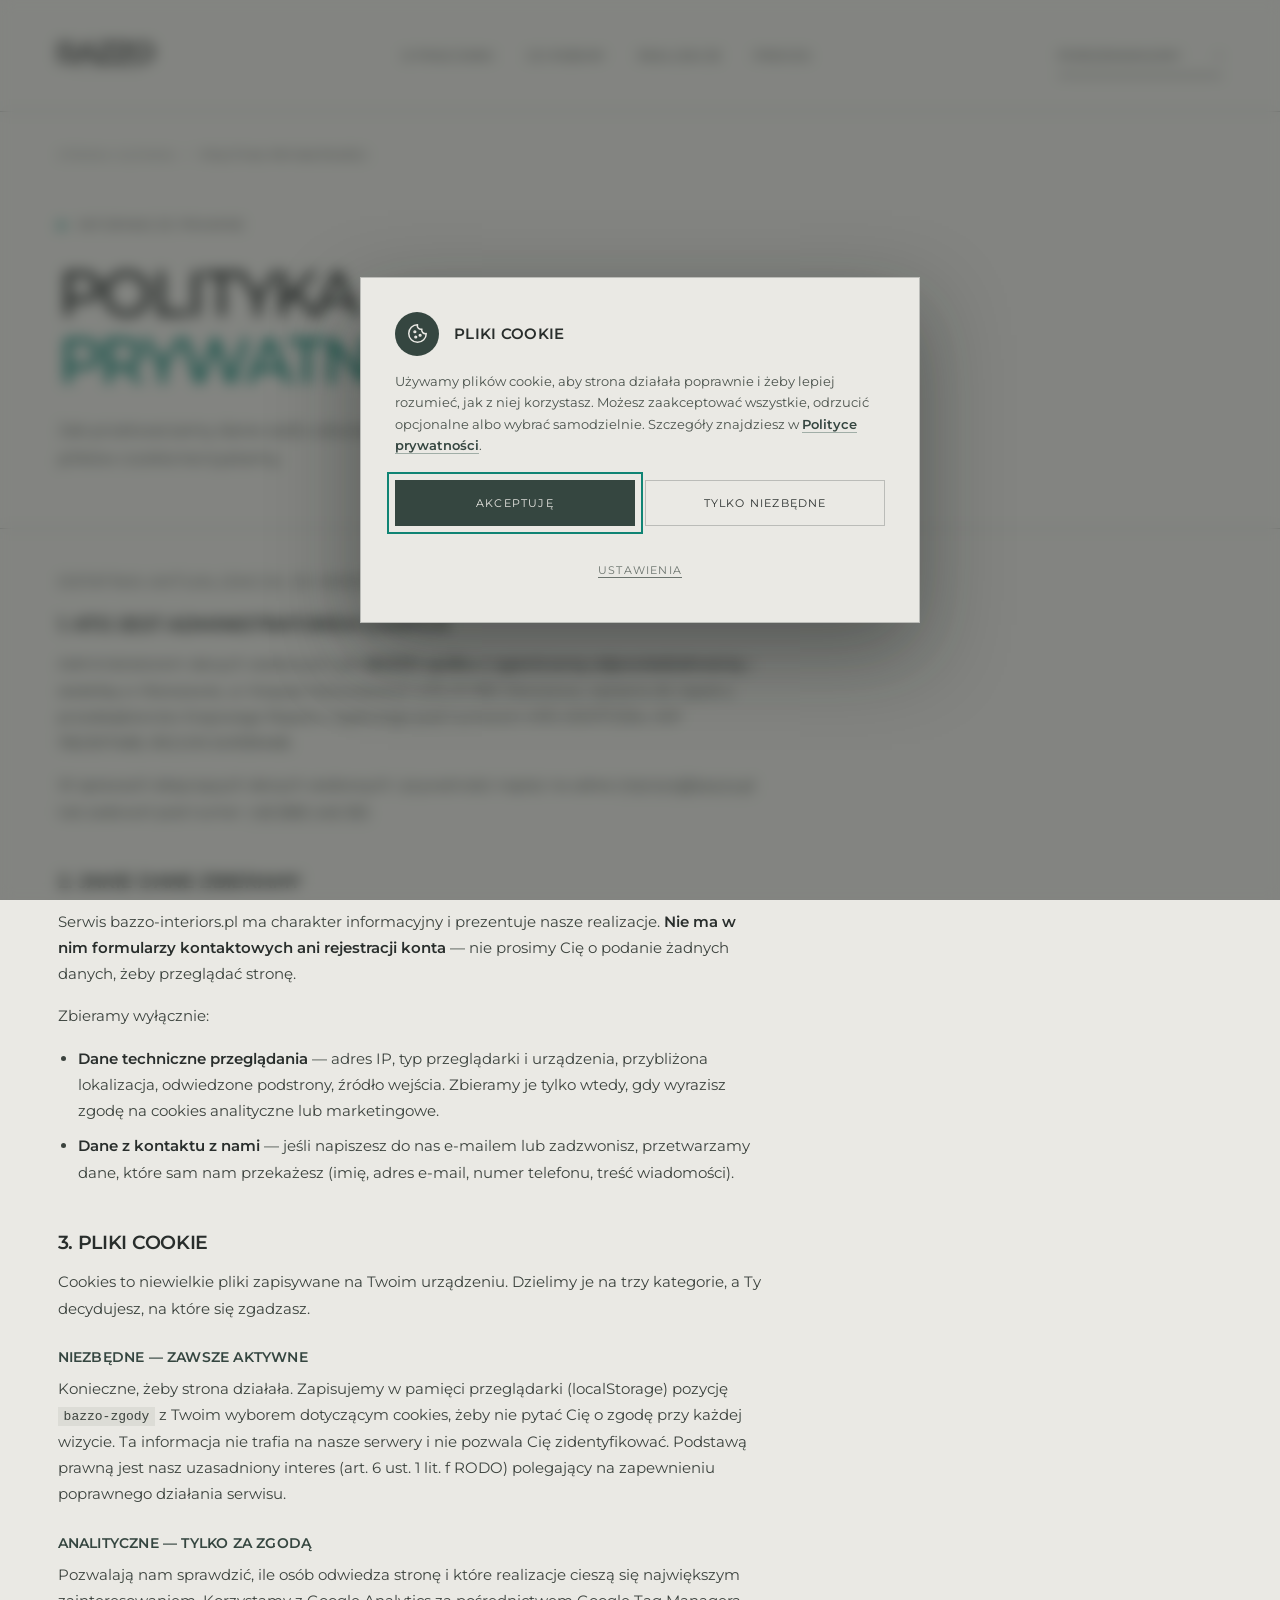
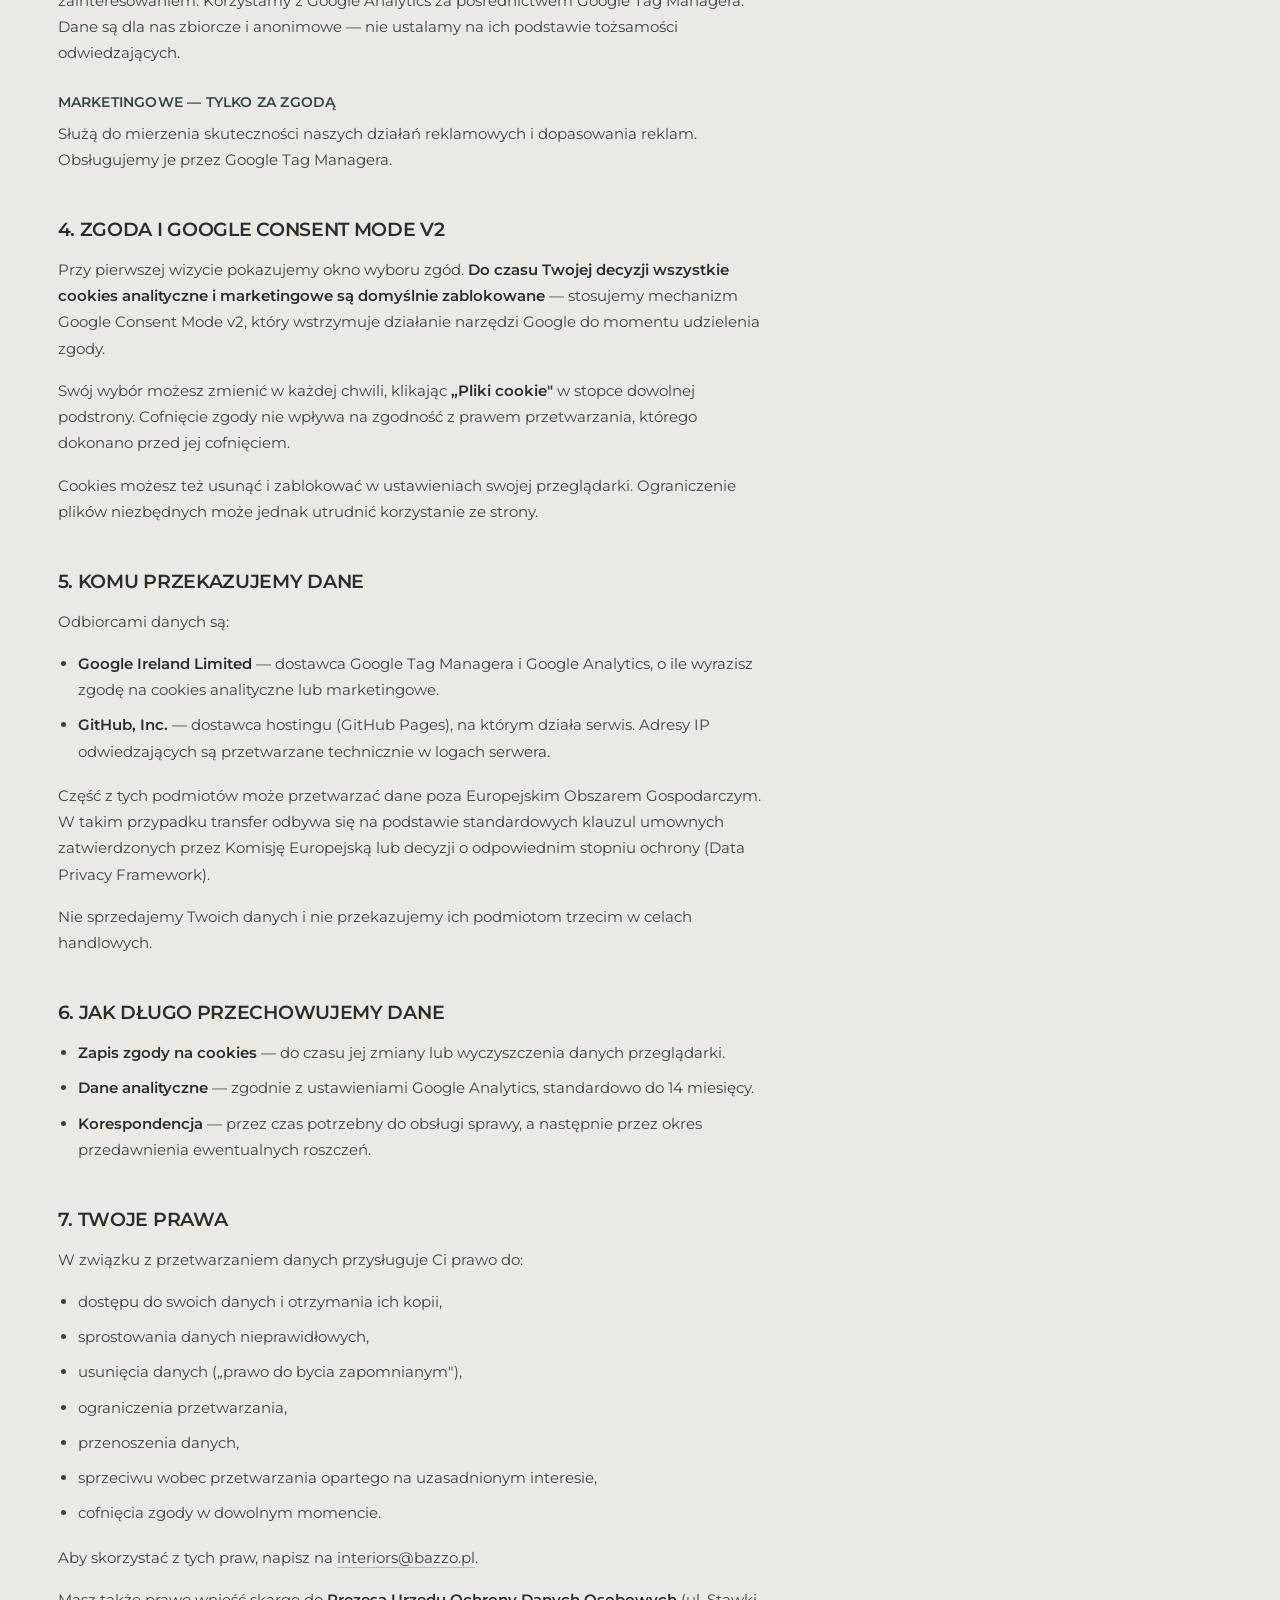
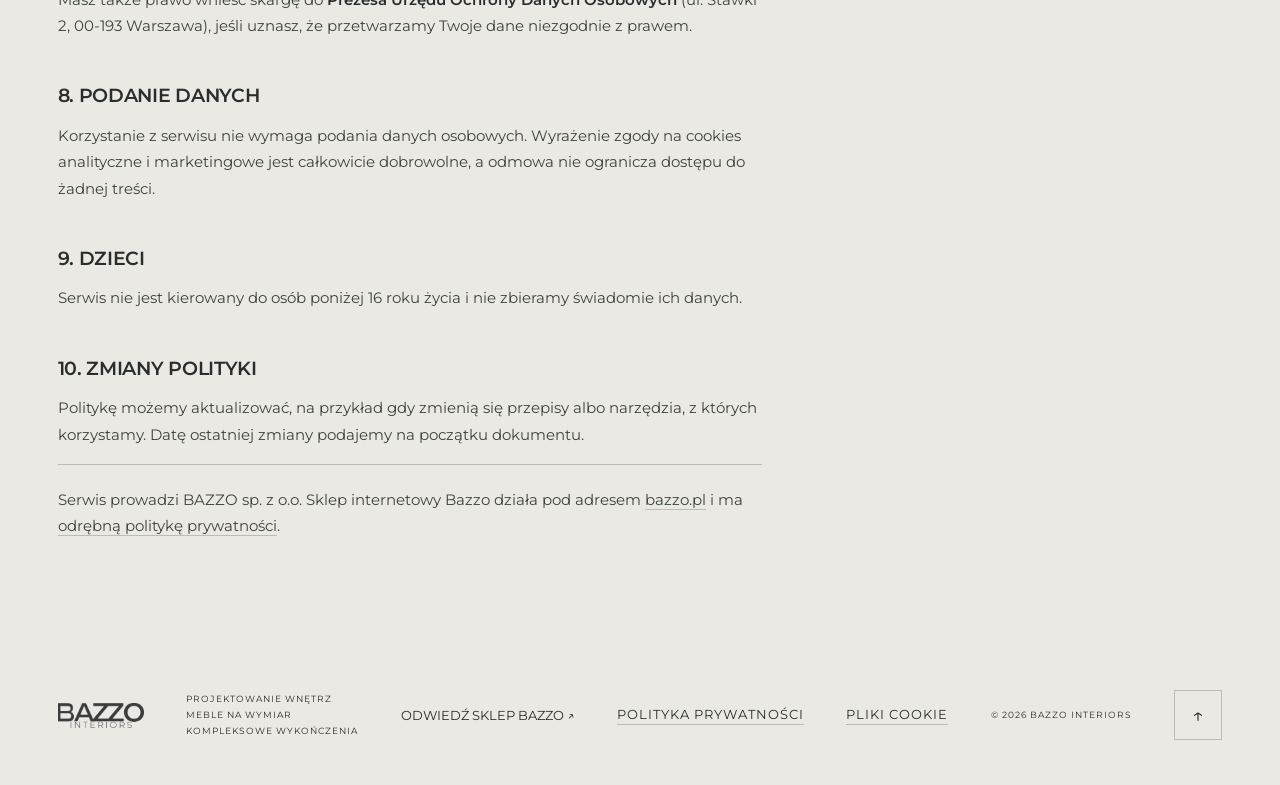
==== commit 9e536027: "Czyste adresy bez .html i poprawka kreski w polityce Pages serwuje /sciezka dla sciezka.html, wiec w" ====
--- a/polityka-prywatnosci.html
+++ b/polityka-prywatnosci.html
@@ -2,10 +2,10 @@
 <html lang="pl"><head><meta charset="UTF-8"><!-- Google Consent Mode v2 --><script>window.dataLayer=window.dataLayer||[];function gtag(){dataLayer.push(arguments);}gtag('consent','default',{'ad_storage':'denied','ad_user_data':'denied','ad_personalization':'denied','analytics_storage':'denied','personalization_storage':'denied','functionality_storage':'granted','security_storage':'granted','wait_for_update':500});gtag('set','url_passthrough',true);try{var z=localStorage.getItem('bazzo-zgody');if(z){var o=JSON.parse(z);gtag('consent','update',{'ad_storage':o.marketing?'granted':'denied','ad_user_data':o.marketing?'granted':'denied','ad_personalization':o.marketing?'granted':'denied','analytics_storage':o.analityka?'granted':'denied','personalization_storage':o.analityka?'granted':'denied'});}}catch(e){}</script><!-- End Consent Mode --><!-- Google Tag Manager --><script>(function(w,d,s,l,i){w[l]=w[l]||[];w[l].push({'gtm.start':new Date().getTime(),event:'gtm.js'});var f=d.getElementsByTagName(s)[0],j=d.createElement(s),dl=l!='dataLayer'?'&l='+l:'';j.async=true;j.src='https://www.googletagmanager.com/gtm.js?id='+i+dl;f.parentNode.insertBefore(j,f);})(window,document,'script','dataLayer','GTM-NRX2MJMX');</script><!-- End Google Tag Manager --><meta name="viewport" content="width=device-width,initial-scale=1"><meta name="description" content="Polityka prywatności i informacja o plikach cookie serwisu Bazzo Interiors."><title>Polityka prywatności - Bazzo Interiors</title><link rel="stylesheet" href="style.css"><link rel="icon" href="favicon.svg"><meta name="robots" content="index,follow"></head>
 <body class="subpage"><!-- Google Tag Manager (noscript) --><noscript><iframe src="https://www.googletagmanager.com/ns.html?id=GTM-NRX2MJMX" height="0" width="0" style="display:none;visibility:hidden"></iframe></noscript><!-- End Google Tag Manager (noscript) -->
 <a class="skip" href="#main">Przejdź do treści</a>
-<header><a class="logo" href="index.html" aria-label="Bazzo Interiors - strona główna"><img src="assets/logo/bazzo-interiors.webp?v=dcfa63eb" alt="Bazzo Interiors" width="500" height="145"></a><nav id="navigation" aria-label="Nawigacja główna"><a href="index.html#o-nas">O pracowni</a><a href="index.html#oferta">Co robimy</a><a href="index.html#realizacje">Realizacje</a><a href="index.html#proces">Proces</a><a class="mobile-contact" href="index.html#kontakt">Kontakt ↗︎</a></nav><a class="header-contact" href="index.html#kontakt">Porozmawiajmy <span>↗︎</span></a><button class="menu-toggle" aria-expanded="false" aria-controls="navigation" aria-label="Otwórz menu"><span class="menu-label">MENU</span><span class="menu-icon" aria-hidden="true"><i></i><i></i><i></i></span></button></header>
+<header><a class="logo" href="/" aria-label="Bazzo Interiors - strona główna"><img src="assets/logo/bazzo-interiors.webp?v=dcfa63eb" alt="Bazzo Interiors" width="500" height="145"></a><nav id="navigation" aria-label="Nawigacja główna"><a href="#o-nas">O pracowni</a><a href="#oferta">Co robimy</a><a href="#realizacje">Realizacje</a><a href="#proces">Proces</a><a class="mobile-contact" href="#kontakt">Kontakt ↗︎</a></nav><a class="header-contact" href="#kontakt">Porozmawiajmy <span>↗︎</span></a><button class="menu-toggle" aria-expanded="false" aria-controls="navigation" aria-label="Otwórz menu"><span class="menu-label">MENU</span><span class="menu-icon" aria-hidden="true"><i></i><i></i><i></i></span></button></header>
 
 <main id="main">
-<nav class="breadcrumb" aria-label="Ścieżka nawigacji"><a href="index.html">Strona główna</a><span aria-hidden="true">/</span><span aria-current="page">Polityka prywatności</span></nav>
+<nav class="breadcrumb" aria-label="Ścieżka nawigacji"><a href="/">Strona główna</a><span aria-hidden="true">/</span><span aria-current="page">Polityka prywatności</span></nav>
 <section class="project-hero"><p class="eyebrow"><span class="dot"></span> INFORMACJE PRAWNE</p><h1>Polityka<br><em>prywatności</em></h1><p class="lead">Jak przetwarzamy dane osób odwiedzających serwis bazzo-interiors.pl i z jakich plików cookie korzystamy.</p></section>
 <article class="dokument">
 <p class="dokument-data">Ostatnia aktualizacja: 20 września 2026</p>
@@ -81,5 +81,5 @@
 <p class="dokument-stopka">Serwis prowadzi BAZZO sp. z o.o. Sklep internetowy Bazzo działa pod adresem <a href="https://bazzo.pl/" target="_blank" rel="noopener">bazzo.pl</a> i ma <a href="https://bazzo.pl/policies/privacy-policy" target="_blank" rel="noopener">odrębną politykę prywatności</a>.</p>
 </article>
 </main>
-<footer><a class="logo" href="index.html"><img src="assets/logo/bazzo-interiors.webp?v=dcfa63eb" alt="Bazzo Interiors" width="500" height="145"></a><p>PROJEKTOWANIE WNĘTRZ<br>MEBLE NA WYMIAR<br>KOMPLEKSOWE WYKOŃCZENIA</p><a href="https://bazzo.pl/" target="_blank" rel="noopener">Odwiedź sklep Bazzo ↗︎</a><a class="polityka-link" href="polityka-prywatnosci.html">Polityka prywatności</a><a class="zgody-link" href="#zgody">Pliki cookie</a><span>© 2026 BAZZO INTERIORS</span><a class="to-top" href="#" aria-label="Wróć na początek">↑︎</a></footer>
-<div class="zgody" id="zgody" role="dialog" aria-modal="false" aria-labelledby="zgody-tytul" aria-describedby="zgody-opis"><div class="zgody-panel"><div class="zgody-naglowek"><span class="zgody-ikona" aria-hidden="true"><svg viewBox="0 0 24 24" fill="none" stroke="currentColor" stroke-width="1.7" stroke-linecap="round" stroke-linejoin="round"><path d="M12 2a10 10 0 1 0 10 10 4 4 0 0 1-5-5 4 4 0 0 1-5-5Z"/><circle cx="9" cy="10" r="1"/><circle cx="15" cy="14" r="1"/><circle cx="10" cy="16" r="1"/></svg></span><h2 id="zgody-tytul">Pliki cookie</h2></div><p id="zgody-opis">Używamy plików cookie, aby strona działała poprawnie i żeby lepiej rozumieć, jak z niej korzystasz. Możesz zaakceptować wszystkie, odrzucić opcjonalne albo wybrać samodzielnie. Szczegóły znajdziesz w <a href="polityka-prywatnosci.html">Polityce prywatności</a>.</p><div class="zgody-akcje"><button type="button" class="zgody-tak" data-zgoda="wszystko">Akceptuję</button><button type="button" class="zgody-nie" data-zgoda="nic">Tylko niezbędne</button><button type="button" class="zgody-wiecej" data-zgoda="ustawienia" aria-expanded="false" aria-controls="zgody-szczegoly">Ustawienia</button></div><div class="zgody-szczegoly" id="zgody-szczegoly"><div class="zgody-kat"><input type="checkbox" id="zg-niezbedne" checked disabled><div><label for="zg-niezbedne">Niezbędne</label><p>Konieczne do działania strony. Zawsze włączone.</p></div></div><div class="zgody-kat"><input type="checkbox" id="zg-analityka"><div><label for="zg-analityka">Analityczne</label><p>Anonimowe statystyki odwiedzin — pomagają nam ulepszać stronę.</p></div></div><div class="zgody-kat"><input type="checkbox" id="zg-marketing"><div><label for="zg-marketing">Marketingowe</label><p>Dopasowanie reklam i mierzenie ich skuteczności.</p></div></div><div class="zgody-akcje" style="margin-top:18px"><button type="button" class="zgody-tak" data-zgoda="wybrane">Zapisz wybór</button></div></div></div></div><script src="script.js"></script></body></html>+<footer><a class="logo" href="/"><img src="assets/logo/bazzo-interiors.webp?v=dcfa63eb" alt="Bazzo Interiors" width="500" height="145"></a><p>PROJEKTOWANIE WNĘTRZ<br>MEBLE NA WYMIAR<br>KOMPLEKSOWE WYKOŃCZENIA</p><a href="https://bazzo.pl/" target="_blank" rel="noopener">Odwiedź sklep Bazzo ↗︎</a><a class="polityka-link" href="polityka-prywatnosci">Polityka prywatności</a><a class="zgody-link" href="#zgody">Pliki cookie</a><span>© 2026 BAZZO INTERIORS</span><a class="to-top" href="#" aria-label="Wróć na początek">↑︎</a></footer>
+<div class="zgody" id="zgody" role="dialog" aria-modal="false" aria-labelledby="zgody-tytul" aria-describedby="zgody-opis"><div class="zgody-panel"><div class="zgody-naglowek"><span class="zgody-ikona" aria-hidden="true"><svg viewBox="0 0 24 24" fill="none" stroke="currentColor" stroke-width="1.7" stroke-linecap="round" stroke-linejoin="round"><path d="M12 2a10 10 0 1 0 10 10 4 4 0 0 1-5-5 4 4 0 0 1-5-5Z"/><circle cx="9" cy="10" r="1"/><circle cx="15" cy="14" r="1"/><circle cx="10" cy="16" r="1"/></svg></span><h2 id="zgody-tytul">Pliki cookie</h2></div><p id="zgody-opis">Używamy plików cookie, aby strona działała poprawnie i żeby lepiej rozumieć, jak z niej korzystasz. Możesz zaakceptować wszystkie, odrzucić opcjonalne albo wybrać samodzielnie. Szczegóły znajdziesz w <a href="polityka-prywatnosci">Polityce prywatności</a>.</p><div class="zgody-akcje"><button type="button" class="zgody-tak" data-zgoda="wszystko">Akceptuję</button><button type="button" class="zgody-nie" data-zgoda="nic">Tylko niezbędne</button><button type="button" class="zgody-wiecej" data-zgoda="ustawienia" aria-expanded="false" aria-controls="zgody-szczegoly">Ustawienia</button></div><div class="zgody-szczegoly" id="zgody-szczegoly"><div class="zgody-kat"><input type="checkbox" id="zg-niezbedne" checked disabled><div><label for="zg-niezbedne">Niezbędne</label><p>Konieczne do działania strony. Zawsze włączone.</p></div></div><div class="zgody-kat"><input type="checkbox" id="zg-analityka"><div><label for="zg-analityka">Analityczne</label><p>Anonimowe statystyki odwiedzin — pomagają nam ulepszać stronę.</p></div></div><div class="zgody-kat"><input type="checkbox" id="zg-marketing"><div><label for="zg-marketing">Marketingowe</label><p>Dopasowanie reklam i mierzenie ich skuteczności.</p></div></div><div class="zgody-akcje" style="margin-top:18px"><button type="button" class="zgody-tak" data-zgoda="wybrane">Zapisz wybór</button></div></div></div></div><script src="script.js"></script></body></html>
--- a/style.css
+++ b/style.css
@@ -373,9 +373,9 @@
 body.zgody-blokada{overflow:hidden}
 
 /* ---------- Dokument tekstowy (polityka prywatności) ---------- */
-.dokument{padding:0 4.5% 90px;max-width:820px}
+.dokument{padding:40px 4.5% 90px;max-width:820px}
 .dokument-data{font-size:11px;letter-spacing:1.2px;text-transform:uppercase;
-  color:#6b736d;margin:0 0 40px;padding-bottom:18px;border-bottom:1px solid var(--line)}
+  color:#6b736d;margin:0 0 42px}
 .dokument h2{font-size:19px;letter-spacing:-.3px;line-height:1.35;margin:44px 0 14px;
   text-transform:uppercase;font-weight:600}
 .dokument h2:first-of-type{margin-top:0}
@@ -392,9 +392,9 @@
 .dokument-stopka{margin-top:50px;padding-top:22px;border-top:1px solid var(--line);
   font-size:13px;color:#6b736d}
 @media(max-width:680px){
-  .dokument{padding:0 6% 60px}
+  .dokument{padding:30px 6% 60px}
   .dokument h2{font-size:17px;margin:36px 0 12px}
   .dokument h3{font-size:13px}
   .dokument p,.dokument li{font-size:14px;line-height:1.7}
-  .dokument-data{margin-bottom:30px}
-}
+  .dokument-data{margin-bottom:32px}
+}
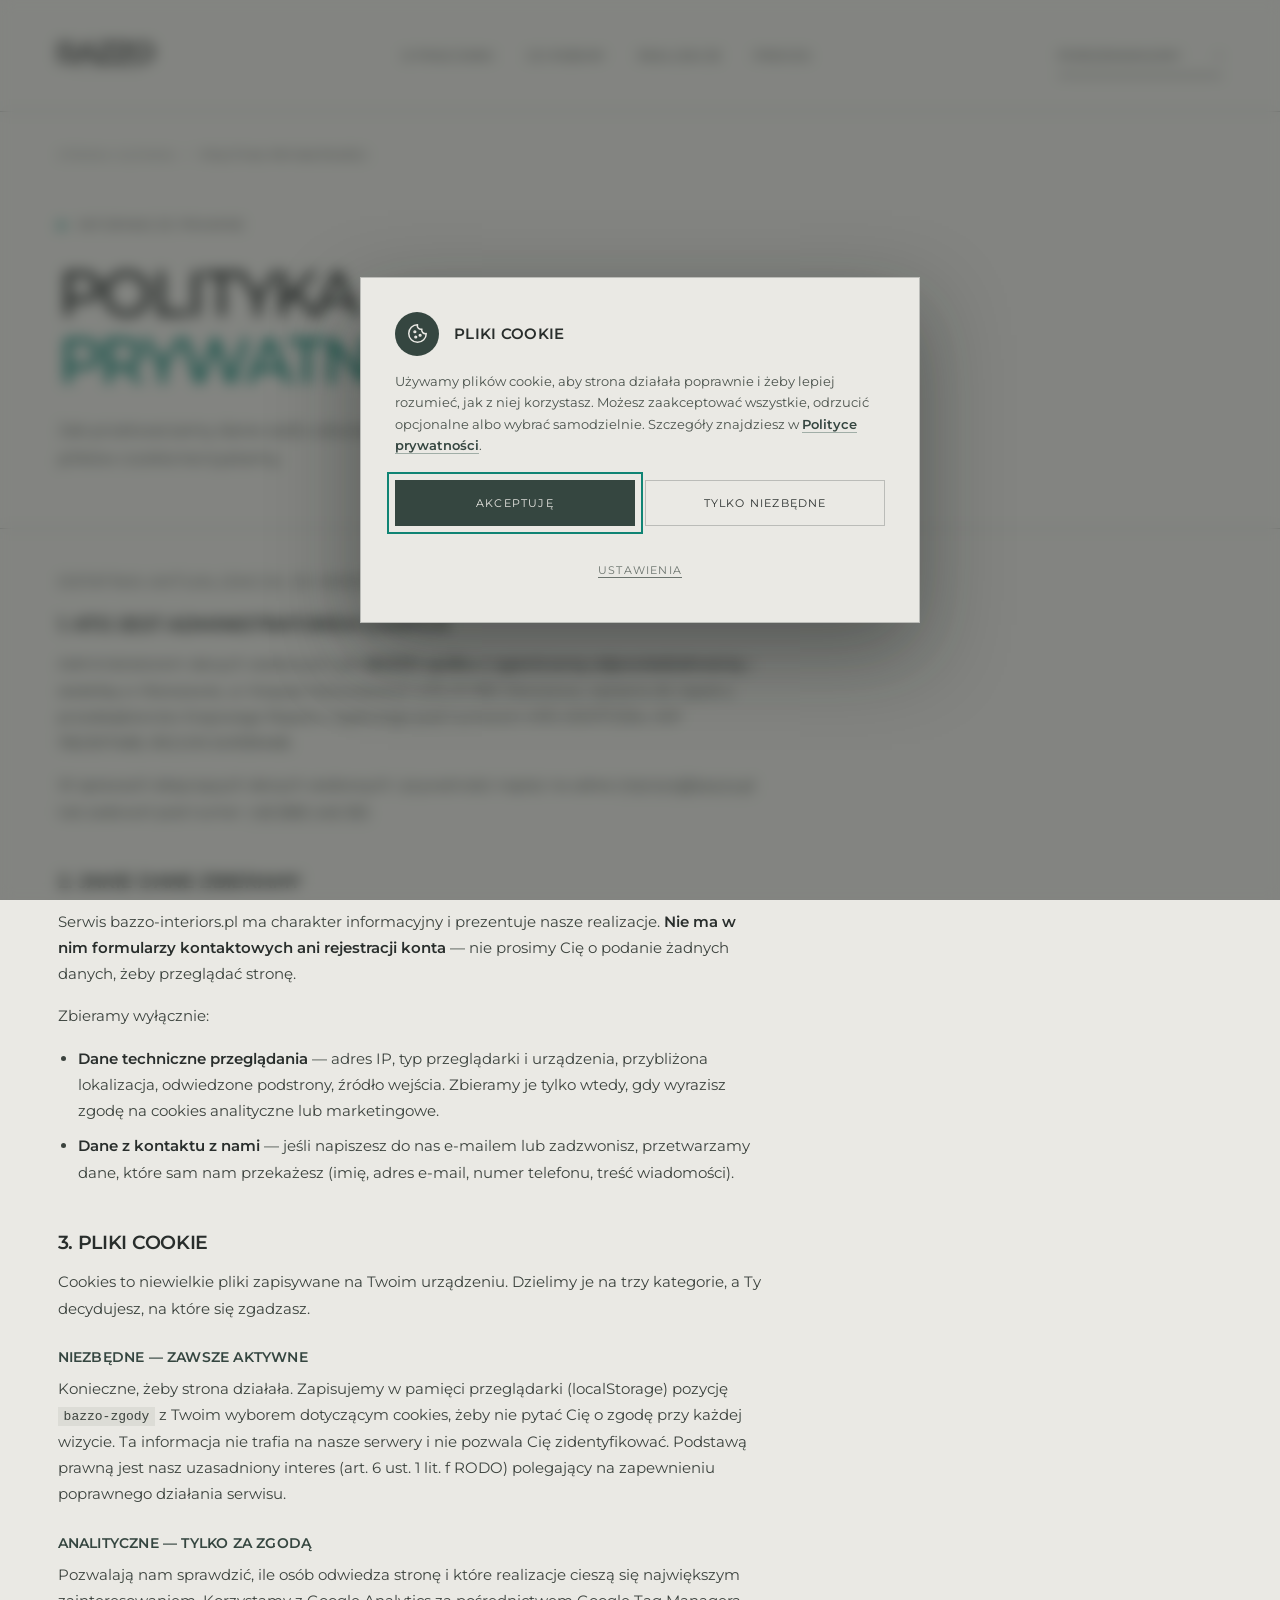
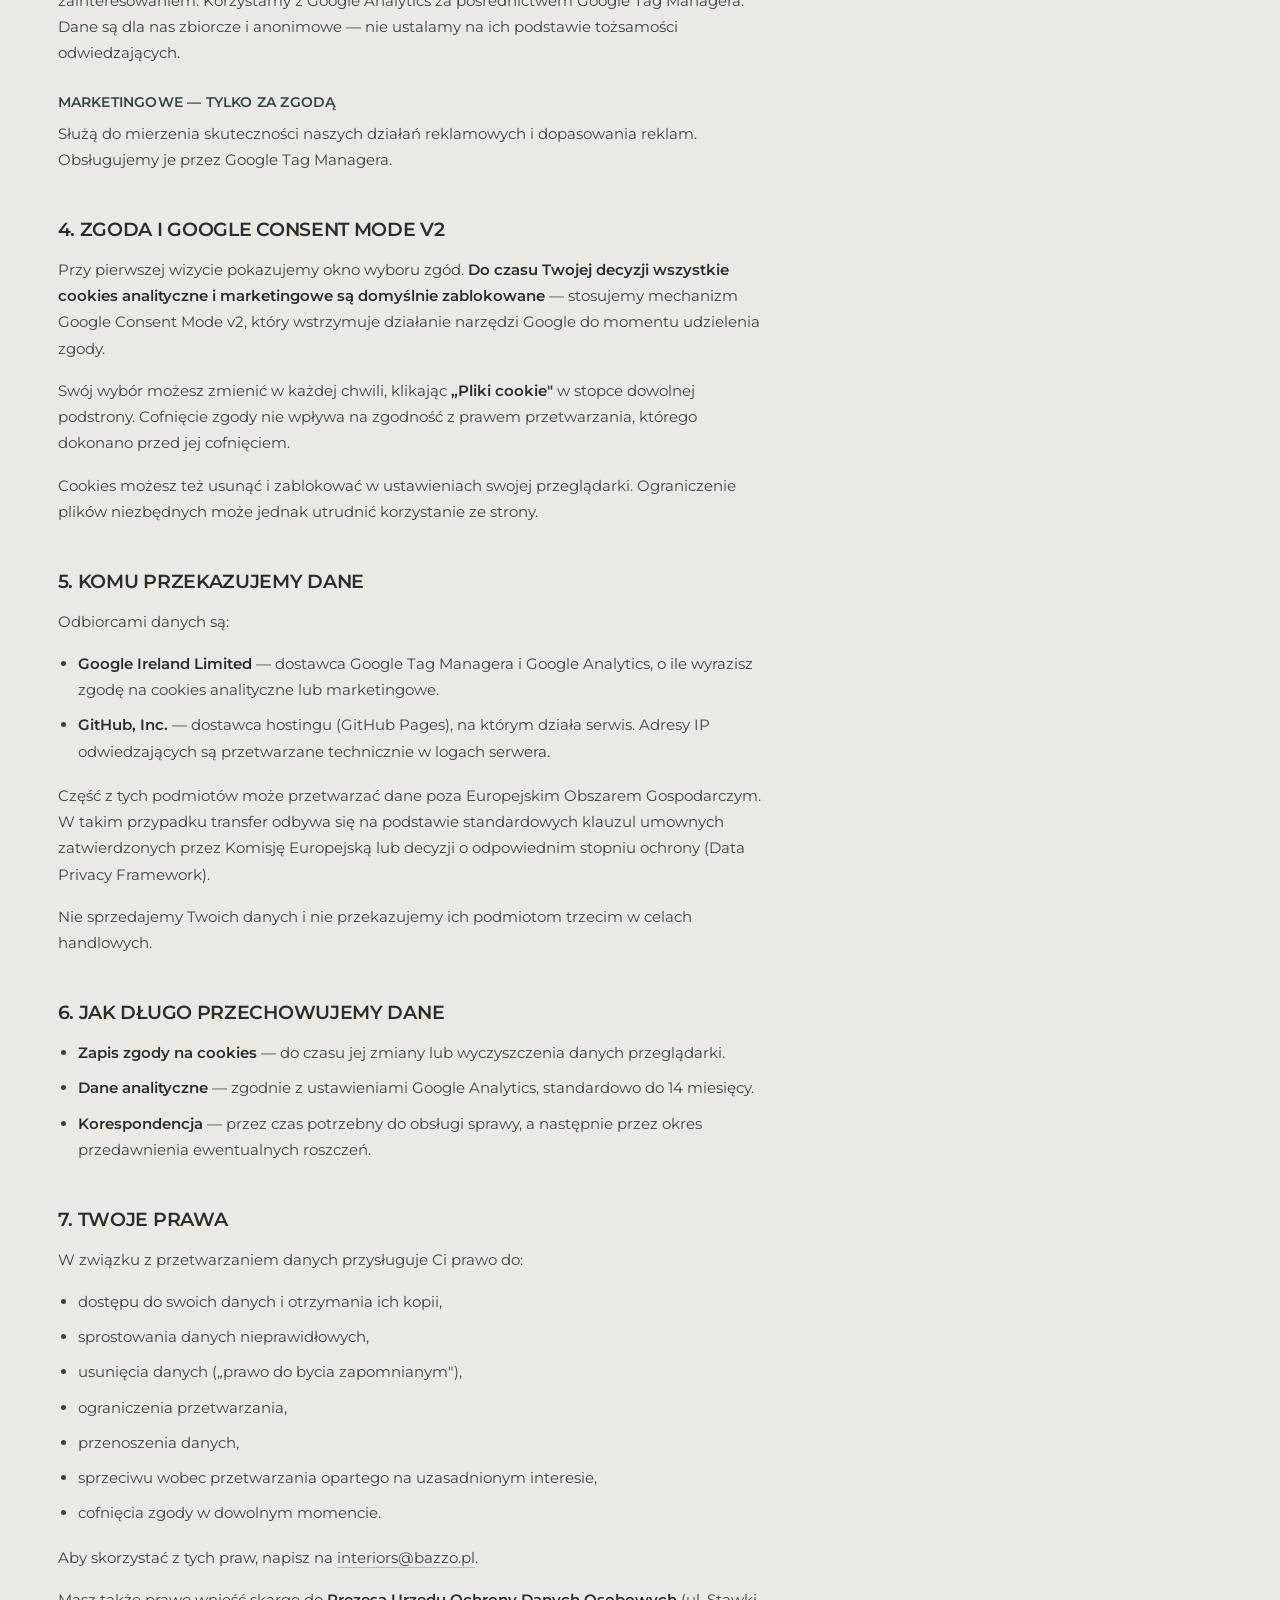
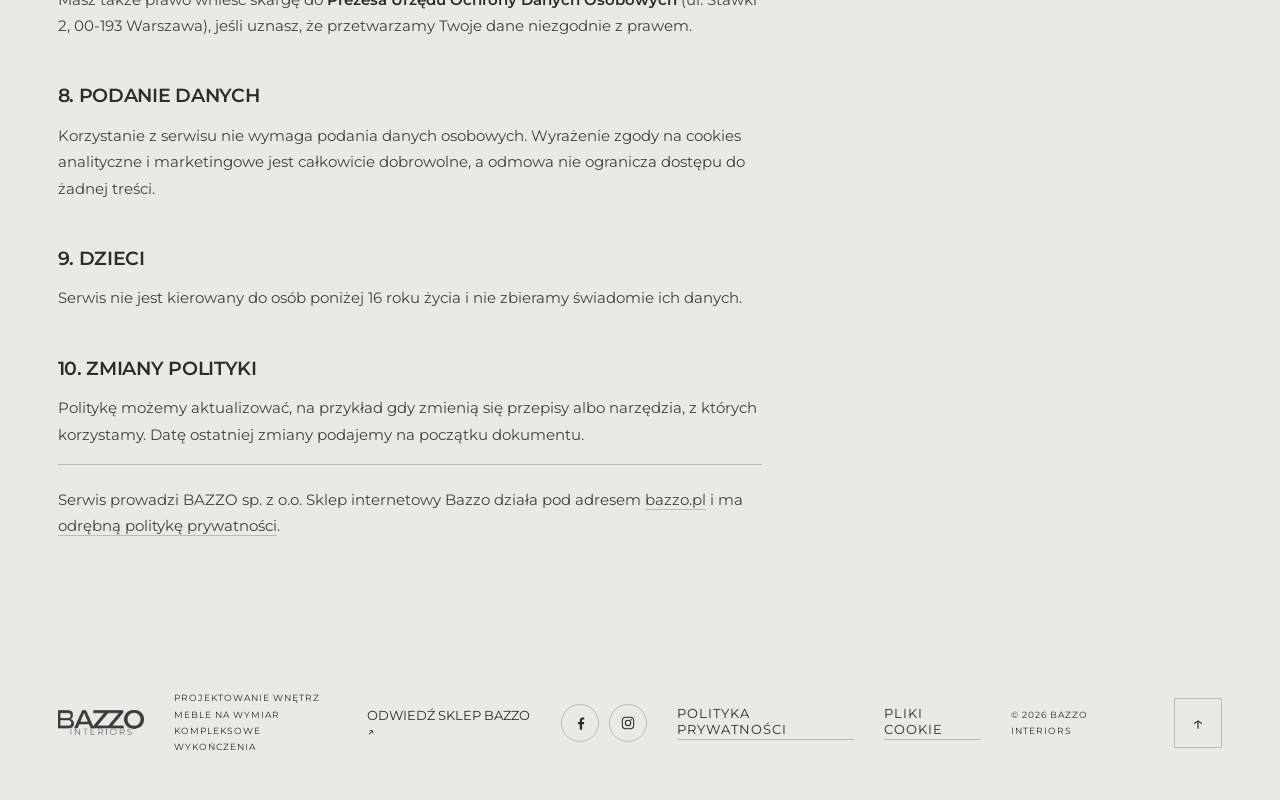
==== commit f1dbba93: "Linki do Facebooka i Instagrama Sekcja Kontakt: pastylki z ikona i nazwa serwisu pod danymi kontakto" ====
--- a/polityka-prywatnosci.html
+++ b/polityka-prywatnosci.html
@@ -8,7 +8,7 @@
 <nav class="breadcrumb" aria-label="Ścieżka nawigacji"><a href="/">Strona główna</a><span aria-hidden="true">/</span><span aria-current="page">Polityka prywatności</span></nav>
 <section class="project-hero"><p class="eyebrow"><span class="dot"></span> INFORMACJE PRAWNE</p><h1>Polityka<br><em>prywatności</em></h1><p class="lead">Jak przetwarzamy dane osób odwiedzających serwis bazzo-interiors.pl i z jakich plików cookie korzystamy.</p></section>
 <article class="dokument">
-<p class="dokument-data">Ostatnia aktualizacja: 20 września 2026</p>
+<p class="dokument-data">Ostatnia aktualizacja: 20 września 2026 r.</p>
 
 <h2>1. Kto jest administratorem danych</h2>
 <p>Administratorem danych osobowych jest <strong>BAZZO spółka z ograniczoną odpowiedzialnością</strong> z siedzibą w Warszawie, ul. Książąt Mazowieckich 4/13, 01-990 Warszawa, wpisana do rejestru przedsiębiorców Krajowego Rejestru Sądowego pod numerem KRS 0001172554, NIP 1182307488, REGON 541939468.</p>
@@ -81,5 +81,5 @@
 <p class="dokument-stopka">Serwis prowadzi BAZZO sp. z o.o. Sklep internetowy Bazzo działa pod adresem <a href="https://bazzo.pl/" target="_blank" rel="noopener">bazzo.pl</a> i ma <a href="https://bazzo.pl/policies/privacy-policy" target="_blank" rel="noopener">odrębną politykę prywatności</a>.</p>
 </article>
 </main>
-<footer><a class="logo" href="/"><img src="assets/logo/bazzo-interiors.webp?v=dcfa63eb" alt="Bazzo Interiors" width="500" height="145"></a><p>PROJEKTOWANIE WNĘTRZ<br>MEBLE NA WYMIAR<br>KOMPLEKSOWE WYKOŃCZENIA</p><a href="https://bazzo.pl/" target="_blank" rel="noopener">Odwiedź sklep Bazzo ↗︎</a><a class="polityka-link" href="polityka-prywatnosci">Polityka prywatności</a><a class="zgody-link" href="#zgody">Pliki cookie</a><span>© 2026 BAZZO INTERIORS</span><a class="to-top" href="#" aria-label="Wróć na początek">↑︎</a></footer>
+<footer><a class="logo" href="/"><img src="assets/logo/bazzo-interiors.webp?v=dcfa63eb" alt="Bazzo Interiors" width="500" height="145"></a><p>PROJEKTOWANIE WNĘTRZ<br>MEBLE NA WYMIAR<br>KOMPLEKSOWE WYKOŃCZENIA</p><a href="https://bazzo.pl/" target="_blank" rel="noopener">Odwiedź sklep Bazzo ↗︎</a><div class="footer-social"><a class="social-icon" href="https://www.facebook.com/bazzo.interiors" target="_blank" rel="noopener" aria-label="Bazzo Interiors na Facebooku"><svg class="social-svg" viewBox="0 0 24 24" aria-hidden="true" focusable="false"><path d="M15.1 22v-8.2h2.8l.4-3.2h-3.2V8.5c0-.9.3-1.6 1.6-1.6h1.7V4c-.3 0-1.3-.1-2.5-.1-2.5 0-4.2 1.5-4.2 4.3v2.4H8.9v3.2h2.8V22h3.4Z" fill="currentColor"/></svg></a><a class="social-icon" href="https://www.instagram.com/bazzo.interiors/" target="_blank" rel="noopener" aria-label="Bazzo Interiors na Instagramie"><svg class="social-svg" viewBox="0 0 24 24" aria-hidden="true" focusable="false" fill="none" stroke="currentColor" stroke-width="1.6" stroke-linecap="round"><rect x="3.5" y="3.5" width="17" height="17" rx="5"/><circle cx="12" cy="12" r="4"/><circle cx="16.9" cy="7.1" r="1.1" fill="currentColor" stroke="none"/></svg></a></div><a class="polityka-link" href="polityka-prywatnosci">Polityka prywatności</a><a class="zgody-link" href="#zgody">Pliki cookie</a><span>© 2026 BAZZO INTERIORS</span><a class="to-top" href="#" aria-label="Wróć na początek">↑︎</a></footer>
 <div class="zgody" id="zgody" role="dialog" aria-modal="false" aria-labelledby="zgody-tytul" aria-describedby="zgody-opis"><div class="zgody-panel"><div class="zgody-naglowek"><span class="zgody-ikona" aria-hidden="true"><svg viewBox="0 0 24 24" fill="none" stroke="currentColor" stroke-width="1.7" stroke-linecap="round" stroke-linejoin="round"><path d="M12 2a10 10 0 1 0 10 10 4 4 0 0 1-5-5 4 4 0 0 1-5-5Z"/><circle cx="9" cy="10" r="1"/><circle cx="15" cy="14" r="1"/><circle cx="10" cy="16" r="1"/></svg></span><h2 id="zgody-tytul">Pliki cookie</h2></div><p id="zgody-opis">Używamy plików cookie, aby strona działała poprawnie i żeby lepiej rozumieć, jak z niej korzystasz. Możesz zaakceptować wszystkie, odrzucić opcjonalne albo wybrać samodzielnie. Szczegóły znajdziesz w <a href="polityka-prywatnosci">Polityce prywatności</a>.</p><div class="zgody-akcje"><button type="button" class="zgody-tak" data-zgoda="wszystko">Akceptuję</button><button type="button" class="zgody-nie" data-zgoda="nic">Tylko niezbędne</button><button type="button" class="zgody-wiecej" data-zgoda="ustawienia" aria-expanded="false" aria-controls="zgody-szczegoly">Ustawienia</button></div><div class="zgody-szczegoly" id="zgody-szczegoly"><div class="zgody-kat"><input type="checkbox" id="zg-niezbedne" checked disabled><div><label for="zg-niezbedne">Niezbędne</label><p>Konieczne do działania strony. Zawsze włączone.</p></div></div><div class="zgody-kat"><input type="checkbox" id="zg-analityka"><div><label for="zg-analityka">Analityczne</label><p>Anonimowe statystyki odwiedzin — pomagają nam ulepszać stronę.</p></div></div><div class="zgody-kat"><input type="checkbox" id="zg-marketing"><div><label for="zg-marketing">Marketingowe</label><p>Dopasowanie reklam i mierzenie ich skuteczności.</p></div></div><div class="zgody-akcje" style="margin-top:18px"><button type="button" class="zgody-tak" data-zgoda="wybrane">Zapisz wybór</button></div></div></div></div><script src="script.js"></script></body></html>
--- a/style.css
+++ b/style.css
@@ -398,3 +398,35 @@
   .dokument p,.dokument li{font-size:14px;line-height:1.7}
   .dokument-data{margin-bottom:32px}
 }
+
+/* --- Linki do social mediow --- */
+.social-svg{width:18px;height:18px;display:block;flex-shrink:0}
+
+/* Sekcja kontakt: pastylki pod danymi kontaktowymi */
+.contact-social{grid-column:2;display:flex;align-items:center;gap:22px;margin-top:26px}
+.contact-social-label{font-size:10px;letter-spacing:1.6px;color:#ffffff8c;flex-shrink:0}
+.contact-social-links{display:flex;gap:12px;flex-wrap:wrap}
+.social-pill{display:inline-flex;align-items:center;gap:11px;
+  padding:11px 17px;border:1px solid #ffffff42;border-radius:100px;
+  font-size:12px;letter-spacing:.6px;
+  transition:background .28s,border-color .28s,color .28s}
+.social-pill .social-arrow{font-size:13px;color:#ffffff8c;transition:color .28s,transform .28s}
+.social-pill:hover{background:var(--cream);border-color:var(--cream);color:var(--ink)}
+.social-pill:hover .social-arrow{color:var(--ink);transform:translate(2px,-2px)}
+
+/* Stopka: dyskretne kolka z ikonami */
+.footer-social{display:flex;gap:10px;align-items:center}
+.social-icon{width:38px;height:38px;border:1px solid var(--line);border-radius:50%;
+  display:grid;place-items:center;color:var(--ink);
+  transition:background .28s,border-color .28s,color .28s}
+.social-icon .social-svg{width:16px;height:16px}
+.social-icon:hover{background:var(--forest);border-color:var(--forest);color:var(--cream)}
+
+@media(max-width:950px){
+  .contact-social{flex-direction:column;align-items:flex-start;gap:16px}
+}
+@media(max-width:680px){
+  .contact-social{grid-column:auto;margin-top:30px;padding-top:24px}
+  .social-pill{padding:10px 15px;font-size:11px}
+  .footer-social{order:-1}
+}
